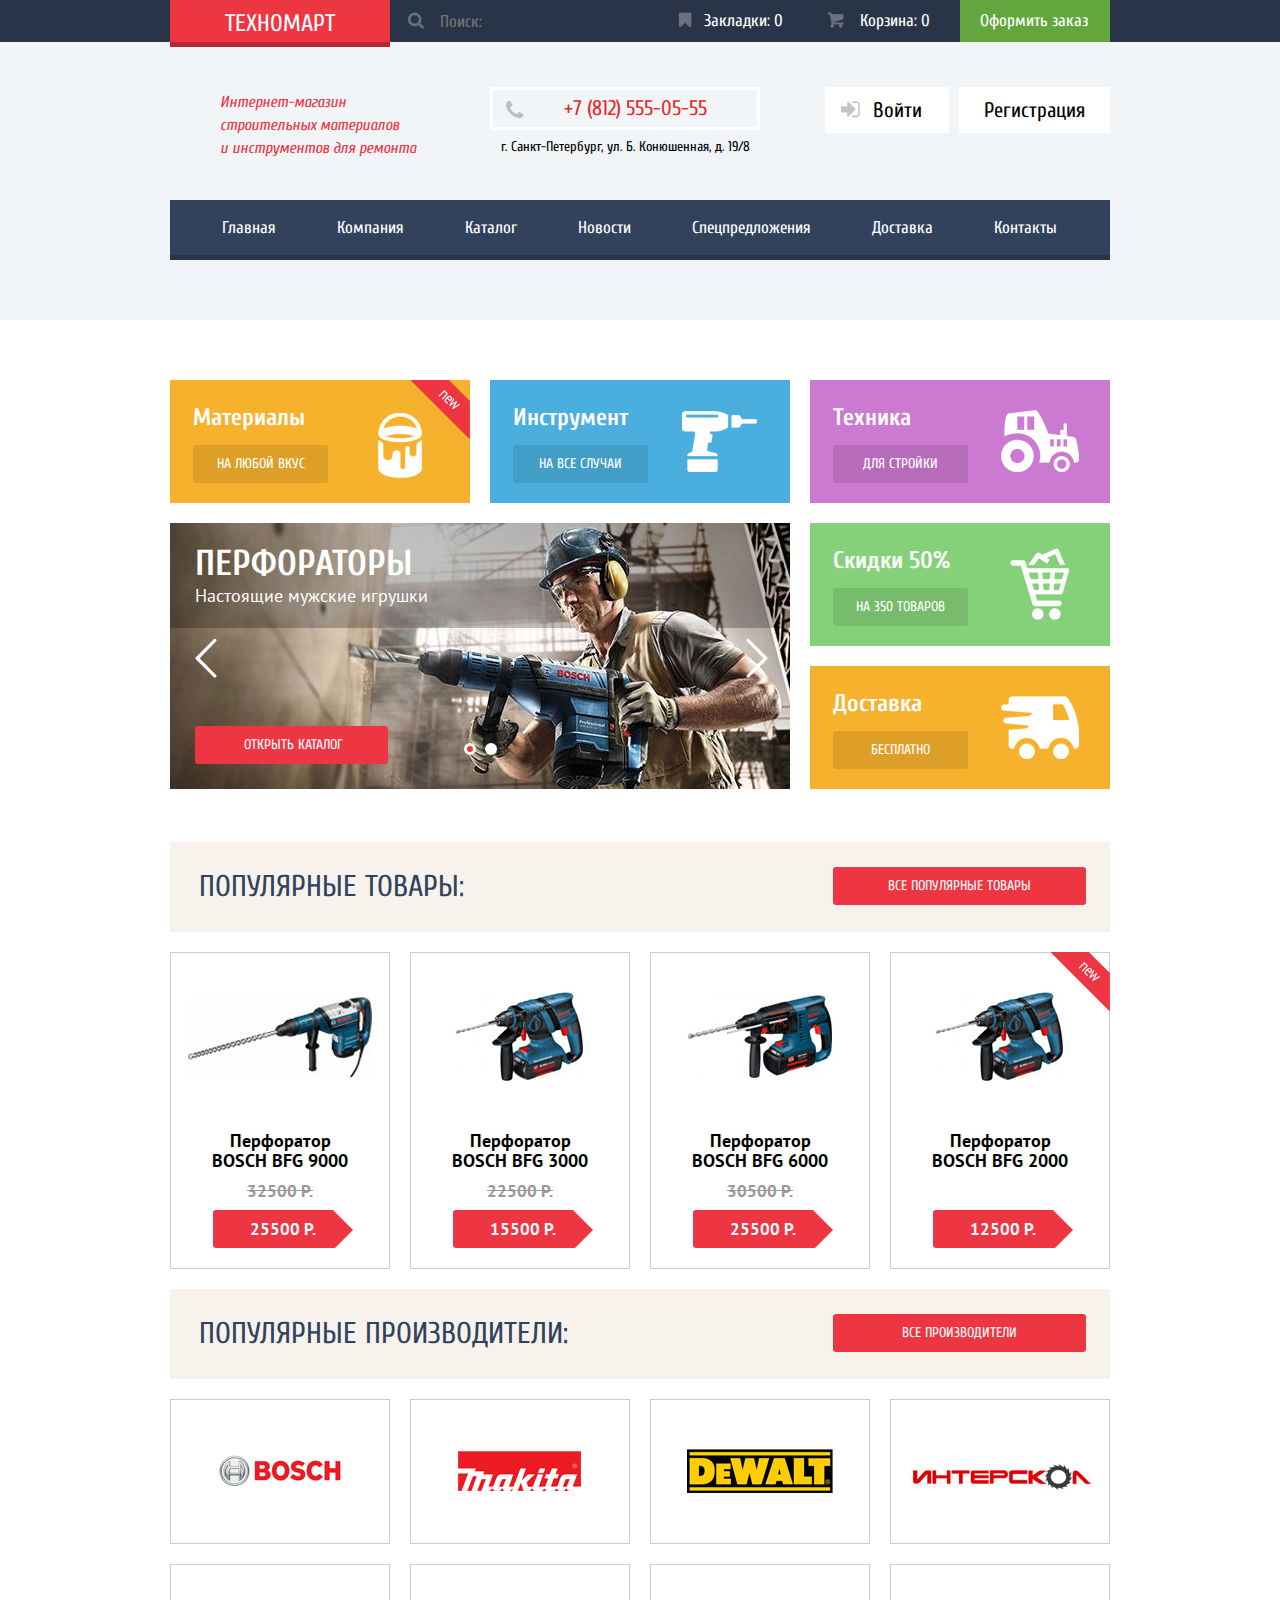
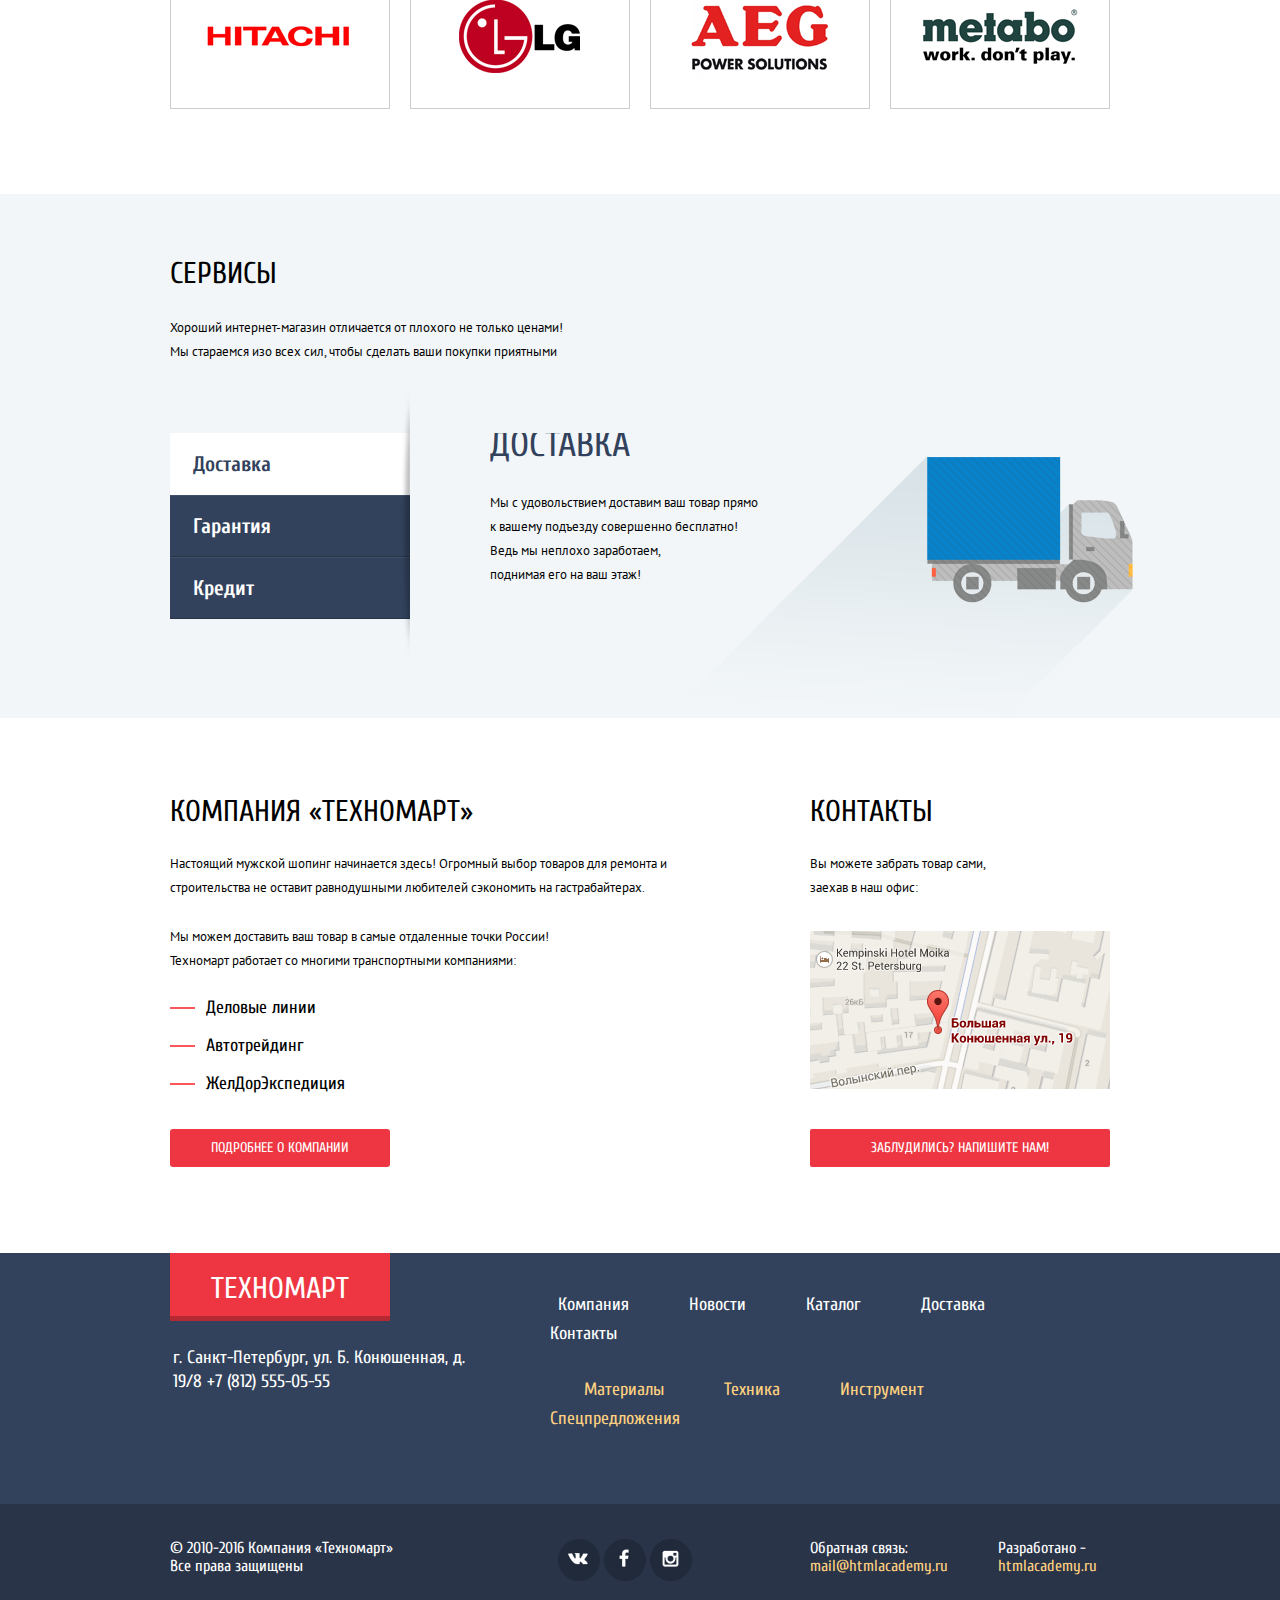
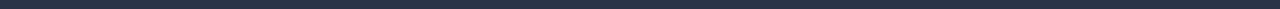
==== index.html @ 1b9e5e3e "Mодальные окна" ====
<!DOCTYPE html>
<html lang="ru">
  <head>
    <meta charset="utf-8">
    <title>Техномарт</title>
    <link rel="stylesheet" href="https://fonts.googleapis.com/css?family=Cuprum:400,400i,700|PT+Sans:400,700&amp;subset=cyrillic">
    <link rel="stylesheet" href="css/normalize.css">
    <link rel="stylesheet" href="css/style.css">
  </head>
  <body>
    <section class="page-top">
      <div class="container">
        <a class="top-logo" href="index.html" title="На главную">Техномарт</a>
        <div class="search">
          <form action="#" method="post" style="height:100%">
            <input type="search" name="search" placeholder="Поиск:" style="height:100%">
            <label></label>
          </form>
        </div>
        <div class="order">
          <a class="bookmark" href="#">Закладки:
            <span class="bookmark-number">0</span>
          </a>
        </div>
        <div class="order">
          <a class="cart" href="#">Корзина:
            <span class="cart-number">0</span>
          </a>
        </div>
        <div class="order">
          <a class="checkout" href="#">Оформить заказ</a>
        </div>
      </div>
    </section>
    <!--end page top-->
    <header class="main-header">
      <div class="container">
        <div class="main-header-info clearfix">
          <p class="slogan">Интернет-магазин строительных материалов<br>и инструментов для ремонта</p>
            <address class="address-header">
              <a class="phone" href="tel:+78125550555">+7 (812) 555-05-55</a>
              <p>г. Санкт-Петербург, ул. Б. Конюшенная, д. 19/8</p>
            </address>
            <div class="user-block">
              <a class="login" href="#">Войти</a>
              <a class="signup" href="#">Регистрация</a>
            </div>
        </div>
        <nav class="main-navigation">
          <ul>
            <li class="active">
              <span class="main-nav-link">Главная</span>
            </li>
            <li>
              <a class="main-nav-link" href="#">Компания</a>
            </li>
            <li>
              <a class="main-nav-link" href="catalog.html">Каталог</a>
            </li>
            <li>
              <a class="main-nav-link" href="#">Новости</a>
            </li>
            <li>
              <a class="main-nav-link" href="#">Спецпредложения</a>
            </li>
            <li>
              <a class="main-nav-link" href="#">Доставка</a>
            </li>
            <li>
              <a class="main-nav-link" href="#">Контакты</a>
            </li>
          </ul>
        </nav>
      </div>
    </header>
    <!--end main header-->
    <main>
      <section class="promo">
        <div class="container clearfix">
          <div class="promo-block stuff">
            <div class="mark mark-new">новинка</div>
            <h3 class="promo-block-title">Материалы</h3>
              <a class="promo-block-btn" href="#">На любой вкус</a>
          </div>
          <div class="promo-block tools">
            <h3 class="promo-block-title">Инструмент</h3>
              <a class="promo-block-btn" href="#">На все случаи</a>
          </div>
          <div class="promo-block equipment">
            <h3 class="promo-block-title">Техника</h3>
              <a class="promo-block-btn" href="#">Для стройки</a>
          </div>
          <div class="promo-slider">
            <input type="radio" name="promo-toggle" id="btn-prev" checked>
            <input type="radio" name="promo-toggle" id="btn-next">
            <div class="promo-slider-controls">
              <label for="btn-prev"></label>
              <label for="btn-next"></label>
            </div>
            <div class="promo-slider-arrows">
              <label for="btn-prev"></label>
              <label for="btn-next"></label>
            </div>
            <div class="promo-slides">
              <div class="promo-slide">
                <div class="promo-slide-text">
                  <h3 class="promo-slide-title">Перфораторы</h3>
                  <p class="promo-slide-info">Настоящие мужские игрушки</p>
                  <a class="promo-slide-btn" href="catalog.html">Открыть каталог</a>
                </div>
              </div>
              <div class="promo-slide">
                <div class="promo-slide-text">
                  <h3 class="promo-slide-title">Дрели</h3>
                  <p class="promo-slide-info">Соседям на радость!</p>
                  <a class="promo-slide-btn" href="catalog.html">Открыть каталог</a>
                </div>
              </div>
            </div>
          </div>
          <div class="promo-block sales">
            <h3 class="promo-block-title">Скидки 50%</h3>
            <a class="promo-block-btn" href="#">На 350 товаров</a>
          </div>
          <div class="promo-block delivery">
            <h3 class="promo-block-title">Доставка</h3>
            <a class="promo-block-btn" href="#">Бесплатно</a>
          </div>
        </div>
      </section>
      <!--end promo-->
      <section class="popular-items">
        <div class="container">
          <header class="popular-items-header clearfix">
             <h2 class="popular-items-title">Популярные товары:</h2>
             <a class="popular-items-btn" href="#">Все популярные товары</a>
          </header>
          <div class="popular-items-content">
            <article class="item">
              <div class="item-buttons">
                <a class="buy-btn" href="#">Купить</a>
                <a class="bookmark-btn" href="#">В закладки</a>
              </div>
              <div class="item-img">
                <img src="img/item1.jpg" alt="Перфоратор Bosch Bfg 9000"  width="218" height="168">
              </div>
              <h3 class="item-title">Перфоратор BOSCH BFG 9000</h3>
              <p class="price-before">32500 р.</p>
              <p class="price-now">25500 p.</p>
            </article>
            <article class="item">
              <div class="item-buttons">
                <a class="buy-btn" href="#">Купить</a>
                <a class="bookmark-btn" href="#">В закладки</a>
              </div>
              <div class="item-img">
                <img src="img/item2.jpg" alt="Перфоратор Bosch Bfg 3000" width="218" height="168">
              </div>
              <h3 class="item-title">Перфоратор BOSCH BFG 3000</h3>
              <p class="price-before">22500 р.</p>
              <p class="price-now">15500 p.</p>
            </article>
            <article class="item">
              <div class="item-buttons">
                <a class="buy-btn" href="#">Купить</a>
                <a class="bookmark-btn" href="#">В закладки</a>
              </div>
              <div class="item-img">
                <img src="img/item3.jpg" alt="Перфоратор Bosch Bfg 6000"  width="218" height="168">
              </div>
              <h3 class="item-title">Перфоратор BOSCH BFG 6000</h3>
              <p class="price-before">30500 р.</p>
              <p class="price-now">25500 p.</p>
            </article>
            <article class="item">
              <div class="mark mark-new">новинка</div>
              <div class="item-buttons">
                <a class="buy-btn" href="#">Купить</a>
                <a class="bookmark-btn" href="#">В закладки</a>
              </div>
              <div class="item-img">
                <img src="img/item4.jpg" alt="Перфоратор Bosch Bfg 2000"  width="218" height="168">
              </div>
              <h3 class="item-title">Перфоратор BOSCH BFG 2000</h3>
              <p class="price-before"></p>
              <p class="price-now">12500 p.</p>
            </article>
          </div>
        </div>
      </section>
      <!--end popular-items-->
      <section class="popular-brends">
        <div class="container">
          <header class="popular-brends-header clearfix">
            <h2 class="popular-brends-title">Популярные производители:</h2>
            <a class="popular-brends-btn" href="#">Все производители</a>
          </header>
          <ul class="brends-logo">
            <li class="brends-logo-item">
              <a href="#">
                <img src="img/bosch.png" alt="Bosch"  width="218" height="143">
              </a>
            </li>
            <li class="brends-logo-item">
              <a href="#">
                <img src="img/makita.png" alt="Makita"  width="218" height="143">
              </a>
            </li>
            <li class="brends-logo-item">
              <a href="#">
                <img src="img/dewalt.png" alt="DeWalt"  width="218" height="143">
              </a>
            </li>
            <li class="brends-logo-item">
              <a href="#">
                <img src="img/interscol.png" alt="Интерскол"  width="218" height="143">
              </a>
            </li>
            <li class="brends-logo-item">
              <a href="#">
                <img src="img/hitachi.png" alt="Hitachi"  width="218" height="143">
              </a>
            </li>
            <li class="brends-logo-item">
              <a href="#">
                <img src="img/lg.png" alt="LG"  width="218" height="143">
              </a>
            </li>
            <li class="brends-logo-item">
              <a href="#">
                <img src="img/aeg.png" alt="AEG"  width="218" height="143">
              </a>
            </li>
            <li class="brends-logo-item">
              <a href="#">
                <img src="img/metabo.png" alt="Metabo"  width="218" height="143">
              </a>
            </li>
          </ul>
        </div>
      </section>
      <!--end popular-brends-->
      <section class="services">
        <div class="container clearfix">
          <h2 class="services-title">Сервисы</h2>
          <p class="services-slogan">Хороший интернет-магазин отличается от плохого не только ценами! Мы стараемся изо всех сил, чтобы сделать ваши покупки приятными</p>
          <div class="services-slider clearfix">
            <input type="radio" name="services-slider-switch" id="services-delivery" checked>
            <input type="radio" name="services-slider-switch" id="services-guarantee">
            <input type="radio" name="services-slider-switch" id="services-credit">
            <div class="services-controls">
              <label for="services-delivery">Доставка</label>
              <label for="services-guarantee">Гарантия</label>
              <label for="services-credit">Кредит</label>
            </div>
            <div class="services-slides">
              <div class="services-slide">
                <div class="services-slide-text delivery">
                  <h3 class="services-slide-title">Доставка</h3>
                  <p class="services-slide-info">Мы с удовольствием доставим ваш товар прямо к вашему подъезду совершенно бесплатно! Ведь мы неплохо заработаем,<br>поднимая его на ваш этаж!</p>
                </div>
              </div>
              <div class="services-slide">
                <div class="services-slide-text guarantee">
                  <h3 class="services-slide-title">Гарантия</h3>
                  <p class="services-slide-info">Если купленный у нас товар поломается или заискрит, а также в случае пожара, спровоцированного его возгоранием, вы всегда можете быть уверены в нашей гарантии. Мы обменяем сгоревший товар на новый.</p>
                  <p class="services-slide-info"> Дом уж восстановите как-нибудь сами.</p>
                </div>
              </div>
              <div class="services-slide">
                <div class="services-slide-text  credit">
                  <h3 class="services-slide-title">Кредит</h3>
                  <p class="services-slide-info">Залезть в долговую яму стало проще!</p>
                  <p class="services-slide-info">Кредитные консультанты прийдут вам на помощь.</p>
                  <a class="credit-btn">Отправить заявку</a>
                </div>
              </div>
            </div>
          </div>
        </div>
      </section>
      <!--end services-->
      <section class="info">
        <div class="container clearfix">
          <div class="info-about">
            <h2 class="info-about-title">Компания «Техномарт»</h2>
            <p>Настоящий мужской шопинг начинается здесь! Огромный выбор товаров для ремонта и строительства не оставит равнодушными любителей сэкономить на гастрабайтерах.</p>
            <p>Мы можем доставить ваш товар в самые отдаленные точки России!<br>Техномарт работает со многими транспортными компаниями:</p>
            <ul class="shipping">
              <li>Деловые линии</li>
              <li>Автотрейдинг</li>
              <li>ЖелДорЭкспедиция</li>
            </ul>
            <a class="about-us-btn" href="#">Подробнее о компании</a>
          </div>
          <div class="info-contacts">
            <h2 class="info-contacts-title">Контакты</h2>
            <p>Вы можете забрать товар сами,<br>заехав в наш офис:</p>
            <a class="map" href="#">
              <img src="img/map.png" alt="карта" width="300" height="158">
            </a>
            <a class="feedback-btn" href="#">Заблудились? Напишите нам!</a>
          </div>
        </div>
      </section>
      <!--end info-->
    </main>
    <footer class="main-footer">
      <div class="container clearfix">
        <div class="main-footer-info">
          <a class="bottom-logo" href="index.html" title="На главную">Техномарт</a>
          <address class="address-footer">
            г. Санкт-Петербург, ул. Б. Конюшенная, д. 19/8
            +7 (812) 555-05-55
          </address>
        </div>
        <div class="navigation-footer">
          <ul class="main-navigation-footer">
            <li>
              <a class="main-nav-footer-link" href="#">Компания</a>
            </li>
            <li>
              <a class="main-nav-footer-link" href="catalog.html">Новости</a>
            </li>
            <li>
              <a class="main-nav-footer-link" href="#">Каталог</a>
            </li>
            <li>
              <a class="main-nav-footer-link" href="#">Доставка</a>
            </li>
            <li>
              <a class="main-nav-footer-link" href="#">Контакты</a>
            </li>
          </ul>
          <ul class="promo-navigation-footer">
            <li>
              <a class="promo-nav-footer-link" href="#">Материалы</a>
            </li>
            <li>
              <a class="promo-nav-footer-link" href="catalog.html">Техника</a>
            </li>
            <li>
              <a class="promo-nav-footer-link" href="#">Инструмент</a>
            </li>
            <li>
              <a class="promo-nav-footer-link" href="#">Спецпредложения</a>
            </li>
          </ul>
        </div>
      </div >
    </footer>
    <!--end main footer-->
    <section class="page-bottom">
      <div class="container clearfix">
        <div class="copyright">
          &copy; 2010-2016 Компания «Техномарт»
             Все права защищены
        </div>
        <div class="social">
          <a class="social-btn social-btn-vk" href="#">Вконтакте</a>
          <a class="social-btn social-btn-fb" href="#">Фейсбук</a>
          <a class="social-btn social-btn-inst" href="#">Инстаграм</a>
        </div>
        <div class="mail">
            <p>Обратная связь:</p>
            <a class="bottom-link" href="#">mail@htmlacademy.ru</a>
        </div>
        <div class="developer">
          <p>Разработано - </p>
          <a class="bottom-link" href="https://htmlacademy.ru">htmlacademy.ru</a>
        </div>
      </div>
    </section>
    <!--end page-bottom-->
    <div class="modal-content-feedback">
      <button class="modal-content-close" type="button" title="Закрыть">Закрыть</button>
      <form class="write-us-form" action="#" method="post">
        <div class="modal-content-top">
          <div class="modal-content-container clearfix">
            <div class="name-field">
              <label for="name">Ваше имя:</label>
              <input type="text" name="name" id="name" placeholder="Представтесь, пожалуйста">
            </div>
            <div class="email-field">  
              <label for="email">Ваш e-mail:</label>
              <input type="email" name="email" id="email" placeholder="Для отправки ответа">
            </div>
            <div class="message-field"> 
              <label for= "message">Текст письма:</label>
              <textarea type="text" name="login" id="message">В свободной форме</textarea>
            </div>  
          </div>  
        </div> 
        <div class="modal-content-bottom">
          <div class="modal-content-container">
            <button class="modal-btn modal-btn-send" type="submit">Отправить</button>
          </div> 
        </div>  
      </form>
    </div>
    <div class="modal-content-map">
      <button class="modal-content-close" type="button" title="Закрыть">Закрыть</button>
      <div id="google-map"></div>
    </div>
    <div class="modal-content-cart">
      <button class="modal-content-close" type="button" title="Закрыть">Закрыть</button>
      <div class="modal-content-top">
        <div class="modal-content-container">
          <p>Товар добавлен в корзину!</p>
        </div>
      </div> 
      <div class="modal-content-bottom">
        <div class="modal-content-container clearfix">
          <a class="modal-btn modal-btn-order" href="#">Оформить заказ</a>
          <button class="modal-btn modal-btn-continue" type="submit">Продолжить покупки</button>
        </div>
      </div>
    </div> 
    <div class ="modal-overlay"></div>  
  </body>
</html>
---- css/style.css ----
body {
  min-width: 960px;
  
  font-family: "PT Sans", "Arial", sans-serif;
  font-size: 13px;
  line-height: 24px;
  font-weight: 400;
}

.clearfix::after {
  content: "";

  display: table;
  clear: both;
}

.container {
  width: 940px;
  margin: 0 auto;
  padding: 0 10px;
}

.page-top {
  margin: 0;
  padding: 0;

  font-family: "Cuprum", "Arial", sans-serif;
  font-size: 0;
  color: #ffffff;

  background: #293449;
 }

.top-logo {
  display: inline-block;

  width: 220px;
  height: 42px;
  padding-top: 11px;
  padding-bottom: 8px;
  box-sizing: border-box;

  font-size: 24px;
  line-height: 24px;
  text-align: center;
  vertical-align: top;
  text-decoration: none;
  text-transform: uppercase;
  color: #ffffff;

  background: #ee3643;
  border-top: 1px solid #e03643;
  box-shadow: 0 5px 0 #b52933;
}

.top-logo:hover {
  background: #ca2c37;
}

.top-logo:active {
  background: #ba2732;
}

.search {
  position: relative;

  display: inline-block;

  vertical-align: top;

  outline: none;
}

.search input[type="search"] {
  width: 270px;
  margin: 0;
  padding: 11px 10px;
  padding-top: 12px;
  padding-left: 50px;

  font-family: "Cuprum", "Arial", sans-serif;
  font-size: 17px;
  line-height: 18px;
  color: #ffffff;

  border: none;
  background: #293449;
  opacity: 1;
}

.search input[type="search"] + label::before {
  content: "";
  position: absolute;
  top: 12px;
  left: 17px;

  width: 17px;
  height: 17px;

  background: transparent url("../img/sprite.png") no-repeat;
  background-position: -15px -829px;
  opacity: 0.3;
  cursor: pointer;
}

.search input[type="search"]:hover + label::before {
  color: #ffffff;
  background: #293449;
  opacity: 1;
}


.search input[type="search"]:focus + label::before {
  color: #000000;

  background-color: #ffffff;
  background: transparent url("../img/sprite.png") no-repeat;
  background-position: -15px -876px;
}

.order {
  display: inline-block;

  font-size: 17px;
  line-height: 18px;
  vertical-align: top;
}

.bookmark {
  position: relative;

  display: block;
  width: 106px;
  padding-top: 12px;
  padding-bottom: 12px;
  padding-left: 44px;

  text-decoration: none;
  color: #ffffff;
}

.bookmark:hover,
.cart:hover {
  background: #212a3a;
}

.bookmark:active,
.cart:active {
  background: #161d29;
  opacity: 0.6;
}

.bookmark::before {
  content: "";
  position: absolute;
  top: 12px;
  left: 18px;

  width: 14px;
  height: 16px;

  background: transparent url("../img/sprite.png") no-repeat;
  background-position: -15px -321px;
  opacity: 0.3;
}

.bookmark:hover::before,
.cart:hover::before {
  opacity: 1;
}

.bookmark:active::before,
.cart:active::before {
  opacity: 0.5;
}

.cart {
  position: relative;

  display: block;
  width: 100px;
  padding-top: 12px;
  padding-bottom: 12px;
  padding-left: 50px;

  text-decoration: none;
  color: #ffffff;
}

.cart::before {
  content: "";
  position: absolute;
  top: 12px;
  left: 17px;

  width: 17px;
  height: 16px;

  background: transparent url("../img/sprite.png") no-repeat;
  background-position: -15px -367px;
  opacity: 0.3;
}

.cart.active {
  background: #ee3643;
}

.checkout {
  display: block;
  width: 108px;
  padding: 12px 20px;
  padding-right: 22px;

  text-decoration: none;
  color: #ffffff;

  background: #63a63e;
}

.checkout:hover {
  background: #5fbb2d;
}

.checkout:active {
  background: #518534;
  opacity: 0.5;
}

.main-header {
  padding-top: 45px;
  padding-bottom: 65px;

  font-family: "Cuprum", "Arial", sans-serif;
  color: #000000;

  background: #f1f5f7;
}

.slogan {
  float: left;
  width: 200px;
  margin-top: 4px;
  margin-left: 50px;
  margin-right: 70px;
  margin-bottom: 40px;

  font-size: 16px;
  line-height: 23px;
  font-style: italic;
  color: #ee3643;
}

.address-header {
  float: left;
  width: 270px;
  margin-right: 30px;

  font-size: 14px;
  line-height: 24px;
  font-style: normal;
  text-align: center;
}

.address-header p {
  margin: 0;
}

.phone {
  position: relative;

  display: block;
  width: 144px;
  margin-bottom: 5px;
  padding: 10px 50px;
  padding-left: 70px;

  font-size: 21px;
  line-height: 17px;
  color: #e9292a;
  text-decoration: none;

  border: 3px solid #ffffff;
}

.phone::before {
  content: "";
  position: absolute;
  top: 10px;
  left: 12px;

  width: 19px;
  height: 19px;

  background: transparent url("../img/sprite.png") no-repeat;
  background-position: -15px -738px;
}

.user-block {
  float: right;
  max-width: 320px;
  margin: 0;
  padding: 0;

  font-size: 0;
}

.login {
  position: relative;

  display: inline-block;
  padding: 14px;
  padding-left: 48px;
  padding-right: 27px;

  font-size: 21px;
  line-height: 18px;
  vertical-align: top;
  text-decoration: none;
  color: #000000;

  background: #ffffff;
}

.login::before {
  content: "";
  position: absolute;
  top: 14px;  
  left: 15px; 

  width: 20px;
  height: 17px;

  background: transparent url("../img/sprite.png") no-repeat;
  background-position: -15px -550px;
}

.login:hover {
  color: #ee3643;
}

.login:hover::before {
  background-position: -15px -597px;
}

.login:active {
  color: rgba(0, 0, 0, 0.3);
}

.login:active::before {
  background-position: -15px -550px;
}

.signup {
  display: inline-block;
  margin-left: 10px;
  padding: 14px 25px;
 
  font-size: 21px;
  line-height: 18px;
  vertical-align: top;
  text-decoration: none;
  color: #000000;

  background: #ffffff;
}

.signup:hover {
  color: #ee3643;
}

.signup:active {
  color: rgba(0, 0, 0, 0.3);
}

/* start catalog style*/

.logged-user {
  position: relative;

  display: inline-block;
  width: 206px;
  padding: 12px 47px;

  font-size: 21px;
  line-height: 18px;
  vertical-align: top;
  text-decoration: none;
  color: #000000;

  background: #ffffff;
}

.logged-user::before {
  content: "";
  position: absolute;
  top: 12px;
  left: 14px;

  width: 20px;
  height: 18px;

  background: transparent url("../img/sprite.png") no-repeat;
  background-position: -15px -923px;

}

.logged-user::after {
  content: "";
  position: absolute;
  top: 12px;
  left: 270px;

  width: 21px;
  height: 17px;

  background: transparent url("../img/sprite.png") no-repeat;
  background-position: -15px -644px;
}

.logged-user:active{
  color: #b2b2b2;
}

.logged-user:hover::before {
  background-position: -15px -971px;
}

.logged-user:active::before {
  background-position: -15px -923px;
}

.logged-user:hover::after {
  background-position: -15px -691px;;
}

.logged-user:active::after {
  background-position: -15px -644px;
}

.user-account {
  width: 244px;
  margin: 0;
  margin-left: 18px;
  margin-top: 10px;
  padding: 0;
  
  font-size: 0;
}

.user-account li {
  position: relative;

  display: inline-block;
  margin-right: 32px;

  font-size: 16px;
  line-height: 18px;
  vertical-align: top;
}

.user-account li:first-child::after {
  content: "";
  position: absolute;
  top: 50%;
  left: 90px;

  width: 4px;
  height: 4px;

  background: #32425c;
  border-radius: 50%;
}

.user-links {
  color: #32425c;
}

.user-links:hover {
  color: #ee3643;
}

.user-links:active {
  color: #32425c;
  opacity: 0.3;
}

/* end catalog style*/

.main-navigation ul {
  margin: 0;
  padding: 0;
  padding-left: 21px;

  font-size: 0;
  list-style: none;
  background: #32425c;
  box-shadow: 0 5px 0 #293449;
}

.main-navigation li {
  display: inline-block;
  vertical-align: top;
}

.main-nav-link {
  display: block;
  padding: 19px 30px 19px 31px;

  font-size: 17px;
  line-height: 17px;
  color: #ffffff;
  text-decoration: none;
}

.main-nav-link:hover {
  background: #293449;
}

.main-nav-link:active {
  background: #1d2739;
  opacity: 0.5;
}

.active .main-nav-link {
  background: #32425c;
  opacity: 1;
}

.promo {
  margin-top: 60px;
  margin-bottom: 53px;
}

.promo-block {
  position: relative;

  float: left;
  width: 254px;
  height: 77px;
  margin-right: 20px;
  margin-bottom: 20px;
  padding: 23px;

  color: #ffffff;

  background: transparent url("../img/sprite-promo.png") no-repeat;
}

.promo-block:nth-child(n+3) {
  margin-right: 0;
}

.promo-block:nth-child(6) {
  margin-bottom: 0;
}

.promo-block .mark {
  position: absolute;
  top: 0;
  right: 0;

  width: 60px;
  height: 60px;

  text-indent: -1000px;
  overflow: hidden;
  z-index: 20;
}

.promo-block .mark-new {
  background: url("../img/mark-new.png") no-repeat 0 0;
}

.promo-block.stuff {
  background-color: #f6b22d;
  background-position: 160px -369px;
}

.promo-block.tools {
  background-color: #4aafde;
  background-position: 160px -501px;
}

.promo-block.equipment {
  background-color: #cc79d1;
  background-position: 160px -123px;
}

.promo-block.sales {
  background-color: #85d179;
  background-position: 160px -246px;

}

.promo-block.delivery {
  background-color: #f6b22d;
  background-position: 160px 0;
}

.promo-block-title {
  margin: 0;
  margin-bottom: 12px;

  font-family: "Cuprum", "Arial", sans-serif;
  font-size: 24px;
  line-height: 30px;
  font-weight: 700;
}

.promo-block-btn {
  display: block;
  width: 135px;
  padding: 10px 0;

  font-family: "Cuprum", "Arial", sans-serif;
  font-size: 14px;
  line-height: 18px;
  text-align: center;
  text-transform: uppercase;
  text-decoration: none;
  color: #ffffff;

  background: rgba(0, 0, 0, 0.1);
  border-radius: 3px;

  cursor: pointer
}

.promo-block-btn:hover {
  background: rgba(0, 0, 0, 0.2);
}

.promo-block-btn:active {
  background: rgba(0, 0, 0, 0.3);
}

.promo-slider {
  position: relative;

  float: left;
  width: 620px;
  height: 266px;
  margin-right: 20px;
}

.promo-slider-controls {
  position: absolute;
  bottom: 36px;
  left: 50%;

  width: 130px;
  height: 10px;
  margin-left: -65px;

  text-align: center;

  z-index: 10;
}

.promo-slider-controls label {
  display: inline-block;
  width: 6px;
  height: 6px;
  margin: 0 3px;

  vertical-align: top;

  background: #ffffff;
  border: 3px solid #ffffff;
  border-radius: 50%;

  cursor: pointer;
}

#btn-prev:checked ~ .promo-slider-controls label[for="btn-prev"],
#btn-next:checked ~ .promo-slider-controls label[for="btn-next"] {
  background: #ee3643;
}

.promo-slider-arrows {
  position: absolute;
  top: 115px;
  left: 0;

  width: 620px;
  height: 40px;

  z-index: 10;
}

.promo-slider-arrows label {
  display: inline-block;
  width: 22px;
  height: 40px;

  background: transparent url("../img/sprite.png") no-repeat;

  cursor: pointer;
}

.promo-slider-arrows label:first-child {
  margin-left: 25px;
  margin-right: 526px;

  background-position: -15px -75px;
}

.promo-slider-arrows label:last-child {
  background-position: -15px -145px;
}

.promo-slide {
  position: absolute;
  top: 0;
  left: 0;

  width: 100%;
  height: 100%;

  overflow: hidden;
  display: none;
}

.promo-slide:nth-child(1) {
  background: #62533f url("../img/promo-slide1.jpg") no-repeat;
  background-position: 100% 100%;
}

.promo-slide:nth-child(2) {
  background: #62533f url("../img/promo-slide2.jpg") no-repeat;
  background-position: 100% 100%;
}

#btn-prev:checked ~ .promo-slides .promo-slide:nth-child(1),
#btn-next:checked ~ .promo-slides .promo-slide:nth-child(2) {
  display: block;
}

.promo-slide-text {
  width: 260px;
  padding-left: 25px;
  padding-top: 26px;

  color: #ffffff;
}

.promo-slide-title {
  margin: 0;

  font-family: "Cuprum", "Arial", sans-serif;
  font-size: 36px;
  line-height: 30px;
  font-weight: 700;
  text-transform: uppercase;
  color: #ffffff;
}

.promo-slide-info {
  margin-top: 5px;

  font-size: 18px;
  color: #ffffff;
}

.promo-slide-btn {
  display: inline-block;
  margin-top: 100px;
  padding: 10px 45px 10px 49px;

  font-family: "Cuprum", "Arial", sans-serif;
  font-size: 14px;
  line-height: 18px;
  text-decoration: none;
  text-transform: uppercase;
  vertical-align: top;
  color: #ffffff;

  background: #ee3643;
  border-radius: 3px;
}

.promo-slide-btn:hover {
  background: #ca2c37;
}

.promo-slide-btn:hover {
  background: #ba2732;
}

.popular-items-header {
  margin-bottom: 20px;

  font-family: "Cuprum", "Arial", sans-serif;

  background: #f7f3ec;
}

.popular-items-title {
  float: left;
  width: 400px;
  margin-top: 30px;
  margin-left: 29px;
  margin-bottom: 30px;

  font-size: 30px;
  font-weight: 400;
  line-height: 30px;
  text-transform: uppercase;
  color: #32425c;
}

.popular-items-btn {
  float: right;
  display: block;
  width: 253px;
  margin-top: 25px;
  margin-right: 24px;
  margin-bottom: 26px;
  padding: 10px 0;

  font-size: 14px;
  line-height: 18px;
  text-align: center;
  color: #ffffff;
  text-decoration: none;
  text-transform: uppercase;

  background: #ee3643;
  border-radius: 3px;
  border: none;

  cursor: pointer
}

.popular-items-content {
  margin-left: -20px;

  font-size: 0;
}


/* start catalog style */

.items {
  margin-left: -20px;
  margin-bottom: 32px;

  font-size: 0;
}

/* end catalog style */

.item {
  position: relative;

  display: inline-block;
  width: 218px;
  margin-left: 20px;
  margin-bottom: 20px;

  vertical-align: top;
  text-align: center;
  color: #000000;

  border: 1px solid #cccccc;
}

.item .mark {
  position: absolute;
  top: -1px;
  right: -1px;

  width: 60px;
  height: 60px;

  text-indent: -1000px;
  overflow: hidden;
  z-index: 20;
}

.item .mark-new {
  background: url("../img/mark-new.png") no-repeat 0 0;
}

.item .item-buttons {
  position: absolute;
  top: 0;
  left: 0;

  width: 218px;
  height: 88px;
  padding: 40px 0;

  background-color: #ffffff;

  cursor: pointer;
  z-index: 10;
}

.item-buttons .buy-btn,
.item-buttons .bookmark-btn {
  display: block;
  width: 129px;
  margin: 0 auto;
  margin-bottom: 7px;
  padding: 7px 0;

  font-family: "Cuprum", "Arial", sans-serif;
  font-size: 14px;
  font-weight: 400;
  line-height: 18px;
  text-decoration: none;
  text-transform: uppercase;
  color: #ffffff;
  
  border-radius: 3px;
  border: 3px solid #63a63e;
  border-bottom-color: #367315;
  background-color: #63a63e;
}

.item-buttons .buy-btn {
  position: relative;
}

.item-buttons .buy-btn::before {
  content: "";
  position: absolute;
  top: 7px;
  left: 13px;

  width: 17px;
  height: 16px;

  background: transparent url("../img/sprite.png") no-repeat;
  background-position: -15px -367px;
  opacity: 0.3;
}

.item-buttons .buy-btn:hover {
  border-color: #5fbb2d;
  border-bottom-color: #367315;
  background-color: #5fbb2d;
}

.item-buttons .buy-btn:hover::before,
.item-buttons .buy-btn:active::before  {
  opacity: 1;
}

.item-buttons .buy-btn:active {
  border-color: #518534;
  background-color: #518534;
}

.item-buttons .bookmark-btn {
  color: #32425c;

  background: #ffffff;
  border-bottom-color: #63a63e;
}

.item-buttons .bookmark-btn:hover {
  border-color: #32425c;
}
.item-buttons .bookmark-btn:active {
  border-color: #32425c;
  opacity: 0.3;
}

.item .item-buttons {
  display: none;
}

.item:hover .item-buttons {
  display: block;
}

.item:hover {
  border: 1px solid #ffffff;
  box-shadow: 0 10px 23px 0 #a9adb5;
}

.item .item-img {
  width: 218px;
  height: 168px;
}

.item .image img {
  max-width: 100%;
}

.item-title {
  min-height: 40px;
  margin: 0;
  margin-top: 10px;
  padding: 0 30px;

  font-size: 18px;
  line-height: 20px;
  font-weight: 700;
}

.item .price-before {
  min-height: 18px;
  margin-top: 11px;
  margin-bottom: 10px;

  font-size: 17px;
  line-height: 18px;
  font-weight: 700;
  color: #999;
  text-transform: uppercase;
  text-decoration: line-through;

  cursor: pointer;
}

.item .price-now{
  position: relative;
  width: 80px;
  margin-top: 10px;
  margin-left: 42px;
  margin-right: 36px;
  margin-bottom: 20px;
  padding: 10px 30px;

  font-size: 17px;
  line-height: 18px;
  font-weight: 700;
  text-transform: uppercase;
  color: #ffffff;

  background: #ee3643;
  border-radius: 3px;

  cursor: pointer;
}

.item .price-now:after{
  content: "";
  position: absolute;
  top: 0;
  right: -20px;

  width: 0;
  height: 0;

  border: 20px solid white;
  border-left-color: transparent;
}

.popular-brends {
  margin-bottom: 65px;
}

.popular-brends-header {
  margin-bottom: 20px;

  font-family: "Cuprum", "Arial", sans-serif;

  background: #f7f3ec;
}

.popular-brends-title {
  float: left;
  width: 400px;
  margin-top: 30px;
  margin-left: 29px;
  margin-bottom: 30px;

  font-size: 30px;
  font-weight: 400;
  line-height: 30px;
  text-transform: uppercase;
  color: #32425c;
}

.popular-brends-btn {
  float: right;
  display: block;
  width: 253px;
  margin-top: 25px;
  margin-right: 24px;
  margin-bottom: 26px;
  padding: 10px 0;

  font-size: 14px;
  line-height: 18px;
  text-align: center;
  text-decoration: none;
  text-transform: uppercase;
  color: #ffffff;

  background: #ee3643;
  border-radius: 3px;
  border: none;

  cursor: pointer
}

.brends-logo {
  margin: 0;
  padding: 0;
  font-size: 0;
}

.brends-logo-item {
  display: inline-block;
  width: 218px;
  height: 143px;
  margin-right: 20px;
  margin-bottom: 20px;
  text-align: center;
  vertical-align: top;

  border: 1px solid #cccccc;
}

.brends-logo-item:nth-child(4n) {
  margin-right: 0;
}

.brends-logo-item:hover {
  border: 1px solid #ffffff;
  box-shadow: 0 10px 23px 0 #a9adb5;
}

.brends-logo-item:active {
  border: 1px solid #ffffff;
  box-shadow: 0 8px 9px 0 #a9adb5;
  opacity: 0.3;
}

.services {
  padding-top: 68px;
  background: #f2f6f8;
}

.services-title {
  margin: 0;
  margin-bottom: 30px;

  font-family: "Cuprum", "Arial", sans-serif;
  font-size: 30px;
  line-height: 24px;
  font-weight: 400;
  text-transform: uppercase;
  color: #000000;
}

.services-slogan {
  margin: 0;
  margin-bottom: 69px;
  width: 400px;

  color: #000000;
}

.services-slider {
  position: relative;

  width: 970px;
  height: 285px;
}

.services-controls {
  position: absolute;
  top: 0;
  left: 0;

  width: 240px;
}

.services-controls::after {
  content: "";
  position: absolute;
  top: -45px;
  left: 230px;

  width: 10px;
  height: 272px;

  background: url("../img/shadow.png") no-repeat;
}

.services-controls label {
  display: block;
  width: 194px;
  padding: 15px 23px;

  font-family: "Cuprum", "Arial", sans-serif;
  font-size: 21px;
  line-height: 30px;
  font-weight: 700;
  color: #ffffff;

  background: #32425c;
  border-top: 1px solid #405069;
  border-bottom: 1px solid #293449;
  
  cursor: pointer;
}

.services-controls label:hover {
  background: #293449;
}


#services-delivery:checked ~ .services-controls label[for="services-delivery"],
#services-guarantee:checked ~ .services-controls label[for="services-guarantee"],
#services-credit:checked ~ .services-controls label[for="services-credit"]  {
  color: #32425c;

  background: #ffffff;
  border-color: #ffffff;
}

.services-slide {
  position: absolute;
  top: 0;
  left: 320px;

  display: none; 
  width: 650px;
  height: 100%;

  overflow: hidden;
 } 

.services-slide:nth-child(1) {
  background: transparent url("../img/delivery-slide.png") no-repeat;
  background-position: 175px 24px; 
}

.services-slide:nth-child(2) {
  background: transparent url("../img/guarantee-slide.png") no-repeat;
  background-position: 264px 2px;  
}

.services-slide:nth-child(3) {
  background: transparent url("../img/credit-slide.png") no-repeat;
  background-position: 206px 0; /* не понимаю почему уходит за границу, беру расстояния с макета. как правильно рассчитать первую координату? */
}

#services-delivery:checked ~ .services-slides .services-slide:nth-child(1),
#services-guarantee:checked ~ .services-slides .services-slide:nth-child(2),
#services-credit:checked ~ .services-slides .services-slide:nth-child(3) {
  display: block;
}

.services-slide-text {
  font-size: 0;
}

.services-slide-text.delivery {
  width: 275px;
}

.services-slide-text.guarantee {
  width: 380px; /* на макете ровно 380, не понимаю, почему не выходит*/
}

.services-slide-text.credit {
  width: 290px;
}


.services-slide-title {
  margin: 0;
  margin-bottom: 34px;

  font-family: "Cuprum","Arial", sans-serif;
  font-size: 36px;
  line-height: 24px;
  font-weight: 400;
  text-transform: uppercase;
  color: #32425c;
}

.services-slide-info {
  margin: 0;

  font-size: 13px;
  color: #000000;
}

.credit-btn {
  display: block;
  width: 195px;
  margin-top: 29px;
  padding: 10px 0;

  font-family: "Cuprum", "Arial", sans-serif;
  font-size: 14px;
  line-height: 18px;
  text-align: center;
  text-transform: uppercase;
  text-decoration: none;
  color: #ffffff;

  background: #ee3643;
  border-radius: 3px;
}

.info {
  padding-top: 82px;
  padding-bottom: 86px;
}

.info-about {
  float: left;
  width: 540px;
}

.info-about-title {
  margin: 0;
  margin-bottom: 28px;

  font-family: "Cuprum", "Arial", sans-serif;
  font-size: 30px;
  line-height: 24px;
  font-weight: 400;
  text-transform: uppercase;
}

.info-about p {
  margin: 0;
  margin-bottom: 25px;
}

.shipping {
  margin: 0;
  padding: 0;

  font-size: 0;
}

.shipping li {
  position: relative;
  margin-bottom: 18px;
  padding-left: 36px;

  font-family: "Cuprum", "Arial", sans-serif;
  font-size: 18px;
  line-height: 20px;
  font-weight: 400;
  list-style: none;
}

.shipping li::before {
  content: "";
  position: absolute;
  top: 9px;
  left: 0;

  width: 25px;
  height: 2px;

  background: #fb565a;
}

.about-us-btn {
  display: block;
  width: 220px;
  padding: 10px 0;
  margin-top: 35px;

  font-family: "Cuprum", "Arial", sans-serif;
  font-size: 14px;
  line-height: 18px;
  text-align: center;
  color: #ffffff;
  text-transform: uppercase;
  text-decoration: none;

  background: #ee3643;
  border-radius: 3px;
  border: none;

  cursor: pointer
}

.info-contacts {
  float: right;
  width: 300px;

  font-size: 0;
}

.info-contacts-title {
  margin: 0;
  margin-bottom: 28px;

  font-family: "Cuprum", "Arial", sans-serif;
  font-size: 30px;
  line-height: 24px;
  font-weight: 400;
  text-transform: uppercase;
}

.info-contacts p {
  margin: 0;

  font-size: 13px;
}

.map {
  display: block;
  height: 158px;
  margin-top: 31px;
  margin-bottom: 40px;

  cursor: pointer;
}

.feedback-btn {
  display: block;
  width: 300px;
  padding: 10px 0;

  font-family: "Cuprum", "Arial", sans-serif;
  font-size: 14px;
  line-height: 18px;
  text-align: center;
  color: #ffffff;
  text-decoration: none;
  text-transform: uppercase;

  background: #ee3643;
  border-radius: 2px;
  border: none;

  cursor: pointer
}

/* start catalog style */

.breadcrumbs ul {
  margin: 0;
  padding: 0;
  padding-top: 20px;
  padding-bottom: 15px;
  list-style: none;

  font-size: 0;
}

.breadcrumbs li {
  position: relative;
  display: inline-block;
  margin: 0;
  padding: 0;

  font-size: 0;
  vertical-align: top;
}

.breadcrumbs li:nth-child(2) {
  margin-left: 54px;
}

.breadcrumbs li:nth-child(3) {
  margin-left: 40px;
}

.breadcrumbs li:nth-child(4) {
  margin-left: 43px;
}

.breadcrumbs li::before {  
  content: "";
  position: absolute;
  top: 2px;
  left: -23px;

  width: 8px;
  height: 12px;

  background: transparent url("../img/sprite.png") no-repeat;
  background-position: -15px -787px;
}

.breadcrumbs li:first-child,
.breadcrumbs li:first-child::before {
  display: none;
}

.breadcrumbs-nav {
  font-size: 13px;  
  line-height: 18px;
  text-transform: uppercase;
  text-decoration: none;
  color: #000000;
}

.catalog {
  /*outline: solid yellow;*/
}

.catalog-title {
  margin: 0;
  margin-bottom: 20px;
  padding: 30px;

  font-family: "Cuprum", "Arial", sans-serif;
  font-size: 30px;
  font-weight: 400;
  line-height: 30px;
  text-transform: uppercase;
  color: #32425c;

  background: #f2f6f8;
}

.filter {
  float: left;
  width: 220px;

  font-family: "PT Sans", "Arial", sans-serif;
}

.filter-title {
  margin-bottom: 10px;
  padding: 10px 18px;

  font-size: 13px;
  line-height: 18px;
  text-transform: uppercase;
  color: #000000;

  background: #f7f3ec;

}

.range-filter {
  border-bottom: 1px solid #e5e5e5;
}

.range-filter-title {
  margin-bottom: 15px;

  font-size: 17px;
  line-height: 30px;
  font-weight: 700;
  text-transform: uppercase;
  color: #000000;
}

.range-controls {
  position: relative;
  height: 80px;
  margin-bottom: 9px;
  padding: 0 20px;

  background: #f7f3ec;
  border-radius: 0 0 5px 5px;
  
  overflow: hidden;
}

.range-controls .scale {
  margin-top: 39px;
  height: 2px;

  background: #d7dcde;
}

.range-controls .bar {
  height: 2px;

  background: #00ca74;
}

.range-controls .toggle {
  position: absolute;
  top: 30px;
  left: 20px;
  width: 4px;
  height: 4px;

  background: #ababab;
  border: 8px solid white;
  border-radius: 50%;
  box-shadow: 0 2px 1px 0 #d4d1cb;

  cursor: pointer;
}

.range-controls .max-toggle {
  left: 160px;
}

.price-controls {
  position: relative;

  font-size: 0;
}

.price-controls input {
  display: inline-block;
  width: 75px;
  padding: 10px;
  margin-bottom: 25px;

  font-family: "PT Sans", "Arial", sans-serif;
  font-size: 17px;
  line-height: 18px;
  text-align: center;
  vertical-align: top;
  color: #283136;

  background:  #f7f3ec;
  border: none;
  border-radius: 5px;
}

.price-controls .min-price {
  margin-right: 30px;
}

.price-controls::after {
  content: "";
  position: absolute;
  top: 25%;
  left: 50%;
  height: 1px;
  width: 10px;
  margin: 0 -5px;

  background: #444444;
}


.brend-filter {
  position: relative;
  margin: 0;
  margin-top: 14px;
  padding: 0;

  font-size: 0;

  border: none;
  border-bottom: 1px solid #e5e5e5;
}

legend {
  font-size: 17px;
  line-height: 30px;
  font-weight: 700;
  text-transform: uppercase;
  color: #000000;
}

.brend-filter legend {
  margin-bottom: 15px;
}

input[type="checkbox"] {
  display: none;
}

input[type="checkbox"] + label {
 position: relative;
 display: block;
 margin-bottom: 17px;
 padding-left: 35px;

 font-size: 15px;
 line-height: 23px;
 text-transform: uppercase;

 cursor: pointer;
}

input[type="checkbox"] + label:last-child {
  margin-bottom: 21px;
}

input[type="checkbox"] + label::before {
  content: "";
  position: absolute;
  top: 0;
  left: 0;

  display: block;
  width: 27px;
  height: 23px;

  background: url("../img/sprite.png") no-repeat;
  background-position: -15px -215px;
}

input[type="checkbox"]:checked + label::before {
  background-position: -15px -268px;
}


input[type="checkbox"]:disabled + label::before {
  opacity: 0.4;  /* как делать, если у чекбокса 0,3 - а у подписи 0,4 и где вообще будет disabled*/
}

.power-filter {
  margin: 0;
  margin-top: 14px;
  padding: 0;

  font-size: 0;

  border: none;
}

.power-filter legend {
  margin-bottom: 13px;
}

input[type="radio"] {
  display: none;
}

input[type="radio"] + label {
 position: relative;
 display: block;
 margin-bottom: 16px;
 padding-left: 35px;

 font-size: 14px;
 line-height: 25px;
 text-transform: uppercase;

 cursor: pointer;
}

input[type="radio"] + label::before {
  content: "";
  position: absolute;
  top: 0;
  left: 0;

  display: block;
  width: 17px;
  height: 17px;

  border: 3px solid #c1c1c1;
  border-radius: 50%;
}

input[type="radio"]:checked + label::after {
  content: "";
  position: absolute;
  top: 8px;
  left: 8px;

  display: block;
  width: 7px;
  height: 7px;

  background: #c1c1c1;
  border-radius: 50%;
}


.filter-btn {
  display: block;
  width: 140px;
  margin-top: 55px;
  padding: 10px 38px;

  font-family: "PT Sans", "Arial", sans-serif;
  font-size: 13px;
  line-height: 18px;
  color: #000000;
  text-transform: uppercase;

  background: transparent;
  border: 1px solid #e5e5e5;
  border-radius: 2px;
  outline: none;

  cursor: pointer;
}

.catalog-content {
  float: right;
  width: 700px;
}

.sort {
  display: inline-block;
  width: 700px;
  margin-bottom: 20px;

  font-size: 0;
  vertical-align: top;

  background: #f7f3ec;
  border-radius: 3px;
 }

.sort-title {
  display: inline-block;
  width: 101px;
  padding: 10px 19px;

  font-size: 13px;
  line-height: 18px;
  vertical-align: top;
  text-transform: uppercase;
  color: #000000;
}

.sort-use {
  display: inline-block;
  width: 500px;
  margin: 0;
  padding: 0;

  vertical-align: top;
  list-style: none;
}

.sort-use li {
  display: inline-block;
  margin-top: 10px;

  vertical-align: top;
}

.sort-use li:nth-child(1) {
  margin-left: 100px;
}

.sort-use li:nth-child(2) {
  margin-left: 72px;
}

.sort-use li:nth-child(3) {
  margin-left: 65px;
}

.sort-use-link {
  font-size: 13px;
  line-height: 18px;
  text-transform: uppercase;
  text-decoration: none;
  color: #acaaa5;

  border-bottom: 1px dashed #ee3643;
}

.sort-use-link:hover {
  text-decoration: none;
  color: #000000;

  border-bottom: 1px solid #ee3643;
}

.sort-use-link:active {
  text-decoration: none;
  color: #ee3643;
}

.sort-use-link.active {
  color: #ee3643;

  border-bottom: none;
}

.sort-index  {
  position: relative;
  display: inline-block;
  width: 60px;

  vertical-align: top;
}

.sort-index-up {
  position: absolute;
  top: -8px;
  left: 1px;

  border-left: 5px solid transparent;
  border-right: 5px solid transparent;
  border-bottom: 10px solid #c6c2bd;
}

.sort-index-down {
  position: absolute;
  top: 15px;
  right: 16px;

  border-left: 5px solid transparent;
  border-right: 5px solid transparent;
  border-top: 10px solid #c6c2bd;
}

.sort-index-up:hover {
  border-left: 5px solid transparent;
  border-right: 5px solid transparent;
  border-bottom: 10px solid #000000;
}

.sort-index-down:hover {
  border-left: 5px solid transparent;
  border-right: 5px solid transparent;
  border-top: 10px solid #000000;
}

.sort-index-up:active {
  border-left: 5px solid transparent;
  border-right: 5px solid transparent;
  border-bottom: 10px solid  #ee3643;
}

.sort-index-down:active {
  border-left: 5px solid transparent;
  border-right: 5px solid transparent;
  border-top: 10px solid #ee3643;
}

.sort-index-up.active {
  border-left: 5px solid transparent;
  border-right: 5px solid transparent;
  border-bottom: 10px solid#ee3643;
}

.pagination {
  margin: 0;
  margin-bottom: 60px;
  padding: 0;

  font-size: 0;
}

.pagination li {
  display: inline-block;
  margin-right: 10px;

  vertical-align: top;
}

.pagination-page {
  display: block;
  min-width: 36px;
  height: 36px;

  font-size: 13px;
  line-height: 38px;
  text-transform: uppercase;
  text-align: center;
  text-decoration: none;
  color: #000000;

  border: 1px solid #e5e5e5;
  border-radius: 3px;
}

.pagination-page.next {
  padding: 0 31px;
}

.pagination-page:hover {
  border: 1px solid #bdc6ca;
}

.pagination-page:active {
  border: 1px solid #ee3643;
}

.pagination-page.active {
  color: #ffffff;

  background: #ee3643;
}

.catalog-info {
  padding: 68px 0;

  color: #000000;

  background: #f2f6f8;
}

.catalog-info-title {
  margin: 0;
  margin-bottom: 29px;

  font-family: "Cuprum", "Arial", sans-serif;
  font-size: 30px;
  font-weight: 400;
  line-height: 24px;
  text-transform: uppercase;
}

.catalog-info-content {
  margin: 0;
  padding: 0;
}

/* end catalod style */

.main-footer {
  font-family: "Cuprum", "Arial", sans-serif;
  color: #ffffff;

  background: #32425c;
}

.main-footer-info {
  float: left;
  width: 340px;
}

.bottom-logo {
  display: inline-block;
  width: 220px;
  height: 63px;
  margin-right: 100px;
  margin-bottom: 30px;
  padding-top: 21px;
  padding-bottom: 21px;
  box-sizing: border-box;
  
  font-size: 30px;
  line-height: 30px;
  text-align: center;
  vertical-align: top;
  color: #ffffff;
  text-decoration: none;
  text-transform: uppercase;

  background-color: #ee3643;
  box-shadow: 0 5px 0 #b52933;
}

.address-footer {
  width: 325px;
  padding: 0 3px;

  font-size: 18px;
  line-height: 24px;
  font-style: normal;
}

.navigation-footer {
  float: right;
  width: 560px;
  margin: 0;
  padding: 0;

  font-size: 0;
}

.main-navigation-footer {
  padding: 0;
  margin: 0;
  margin-top: 40px;

  font-size: 0;
}

.main-navigation-footer li {
  display: inline-block;
  margin-right: 60px;

  text-align: right;
  vertical-align: top;
}

.main-navigation-footer li:first-child {
  margin-left: 8px;
}

.main-navigation-footer li:last-child {
  margin-right: 0;
}

.main-nav-footer-link {
  font-family: "Cuprum", "Arial", sans-serif;
  font-size: 18px;
  line-height: 24px;
  text-decoration: none;
  color: #ffffff;
}

.promo-navigation-footer {
  padding: 0;
  margin: 0;
  margin-top: 27px;
  margin-bottom: 68px;

  font-size: 0;
}

.promo-navigation-footer li {
  display: inline-block;
  margin-right: 60px;

  text-align: right;
  vertical-align: top;
}

.promo-navigation-footer li:first-child {
  margin-left: 34px;
}

.promo-navigation-footer li:last-child {
  margin-right: 0;
}

.promo-nav-footer-link {
  font-family: "Cuprum", "Arial", sans-serif;
  font-size: 18px;
  line-height: 24px;
  text-decoration: none;
  color: #ffd180;
}

.main-nav-footer-link:hover,
.promo-nav-footer-link:hover {
  text-decoration: underline;
}

.main-nav-footer-link:active,
.promo-nav-footer-link:active {
  text-decoration: none;
  opacity: 0.5;
}

.page-bottom {
  padding-top: 35px;
  padding-bottom: 28px;

  font-family: "Cuprum", "Arial", sans-serif;
  font-size: 16px;
  line-height: 18px;
  color: #ffffff;

  background: #293449;
}

.copyright {
  float: left;
  width: 230px;
  margin: 0;
  margin-right: 150px;
  padding: 0;
}

.social {
  float: left;
  width: 150px;
  margin-right: 110px;

  text-align: center;
}

.social-btn {
  display: inline-block;
  width: 42px;
  height: 42px;

  font-size: 0;
  vertical-align: top;
  text-decoration: none;
  color: #ffffff;

  background: #212a3a url("../img/sprite.png") no-repeat;
  border-radius: 50%;
}

.social-btn:hover,
.social-btn:active {
  background-color: #ee3643;
}

.social-btn-vk {
  background-position: -5px -1005px;
}

.social-btn-fb {
  background-position: 0 -403px;
}

.social-btn-inst {
  background-position: -3px -492px;
}

.mail {
  float: left;
  width: 140px;
}

.mail p {
  margin: 0;
  padding: 0;
}

.developer {
  float: right;
  width: 112px;
}

.developer p {
  margin: 0;
  padding: 0;
}

.bottom-link {
  font-family: "Cuprum", "Arial", sans-serif;
  font-size: 16px;
  line-height: 18px;
  color: #ffd180;
  text-decoration: none;

  cursor: pointer;
}

.bottom-link:hover {
  text-decoration: underline;
}

.bottom-link:active {
  text-decoration: none;
  color: #e13643;
}

/* modal-content */

.modal-content-feedback {
  position: fixed;
  top: 25%;  
  left: 50%;
  display: none;
  z-index: 50; 
  width: 620px; 
  margin-left: -310px; 

  color: #000000;

  background: #ffffff;  
  border-top: 7px solid #ee3643;  
  box-shadow: 0 20px 37px #595a5a; 
}

.modal-content-container { 
  width: 460px;
  margin: 0 auto;
  padding: 0 80px;
 } 
 
 .modal-content-close {
  position: absolute;
  top: 9px; 
  right: 9px;	
  width: 21px; 
  height: 21px; 

  font-size: 0;
  background-color: transparent;
  border: 0;

  cursor: pointer;
}

.modal-content-close::before,
.modal-content-close::after {
  content: "";
  position: absolute;
  top: 8px; 
  right: -2px; 

  width: 25px;
  height: 5px;

  background-color: #ee3643; 
  border-radius: 1px; 	 
}

.modal-content-close::before {
  transform: rotate(45deg);
}

.modal-content-close::after {
  transform: rotate(-45deg);
}

.modal-content-feedback .modal-content-top {
  padding-top: 45px;
  padding-bottom: 24px;
 }

.name-field {
  float: left;
  width: 220px;
  margin-bottom: 22px;
}

.email-field {
  float: right;
  width: 220px;
  margin-bottom: 22px;
}

.write-us-form label {
  display: inline-block;
  margin-bottom: 10px;

  font-family: "Cuprum", "Arial", sans-serif; 
  font-size: 18px;
  line-height: 18px;
}
  
.write-us-form input[type="text"],
.write-us-form input[type="email"],  
.write-us-form textarea {          
  padding: 8px 14px;   	
  width: 188px;

  font-family: "PT Sans", "Arial", sans-serif; 
  font-size: 13px;
  line-height: 18px;
  color: #999999;

  border: 2px solid #d7dcde;
  border-radius: 3px;
}

.write-us-form textarea {
  width: 428px; 
  min-height: 94px; 

  color: #999999;  
}

.modal-content-bottom {
  padding: 37px 0; 

  background: #f1f1f1;  
}

.modal-btn {
  display: block;
  padding: 7px 0;

  font-family: "Cuprum", "Arial", sans-serif;
  font-size: 14px;
  line-height: 24px;
  text-align: center;
  text-transform: uppercase;
  text-decoration: none;
  color: #ffffff;

  background: #ee3643;
  border: none;
  border-radius: 3px;  
  outline: none;

  cursor: pointer;
}

.modal-btn-send {
  width: 460px;	
}

.modal-btn-send:hover {
  background: #b22832;	
}

.modal-content-map { /*???*/
  position: fixed;
  top: 50%;
  left: 50%;
  z-index: 50; 
  display: none;
  width: 940px;  
  height: 448px;
  margin-top: -234px;  
  margin-left: -470px;  

  background: #e9e5dc url(../img/modal-map1.png); /*???*/
  box-shadow: 0 0 15px 0 #c4c3c4;
}

.modal-content-cart {
  position: fixed;
  top: 25%;  
  left: 50%;
  z-index: 50;
  display: none;
  width: 620px;
  margin-left: -310px; 

  color: #000000;

  background: #ffffff;  
  border-top: 7px solid #ee3643;  
  box-shadow: 0 20px 37px 0 #767d8b; 
}

.modal-content-cart .modal-content-top {
  padding-top: 69px;
  padding-bottom: 76px;  
}

.modal-content-cart p {
  position: relative;
  margin: 0;
  padding: 0;  
  padding-left: 99px; 

  font-family: "Cuprum", "Arial", sans-serif;
  font-size: 30px;  
  line-height: 18px;
 } 

.modal-content-cart p::before {
  content: "";
  position: absolute;
  top: -25px;  
  left: 0; 

  width: 66px;  
  height: 66px;  

  background: #63a63e url("../img/sprite.png") no-repeat;  
  background-position: 0 5px;  
  border-radius: 50%;  
}

.modal-btn-order {
  float: left;
  width: 220px;  
 }

.modal-btn-continue {
  float: right;
  width: 220px;  

  color: #000000;  

  background: #ffffff;  
}

/* нужен или нет? */
/*.modal-overlay {  
  position: fixed;
  top: 0;
  left: 0;
  z-index: 30;

  width: 100%;
  height: 100%;

  background: rgba(0, 0, 0, 0.5);
} */
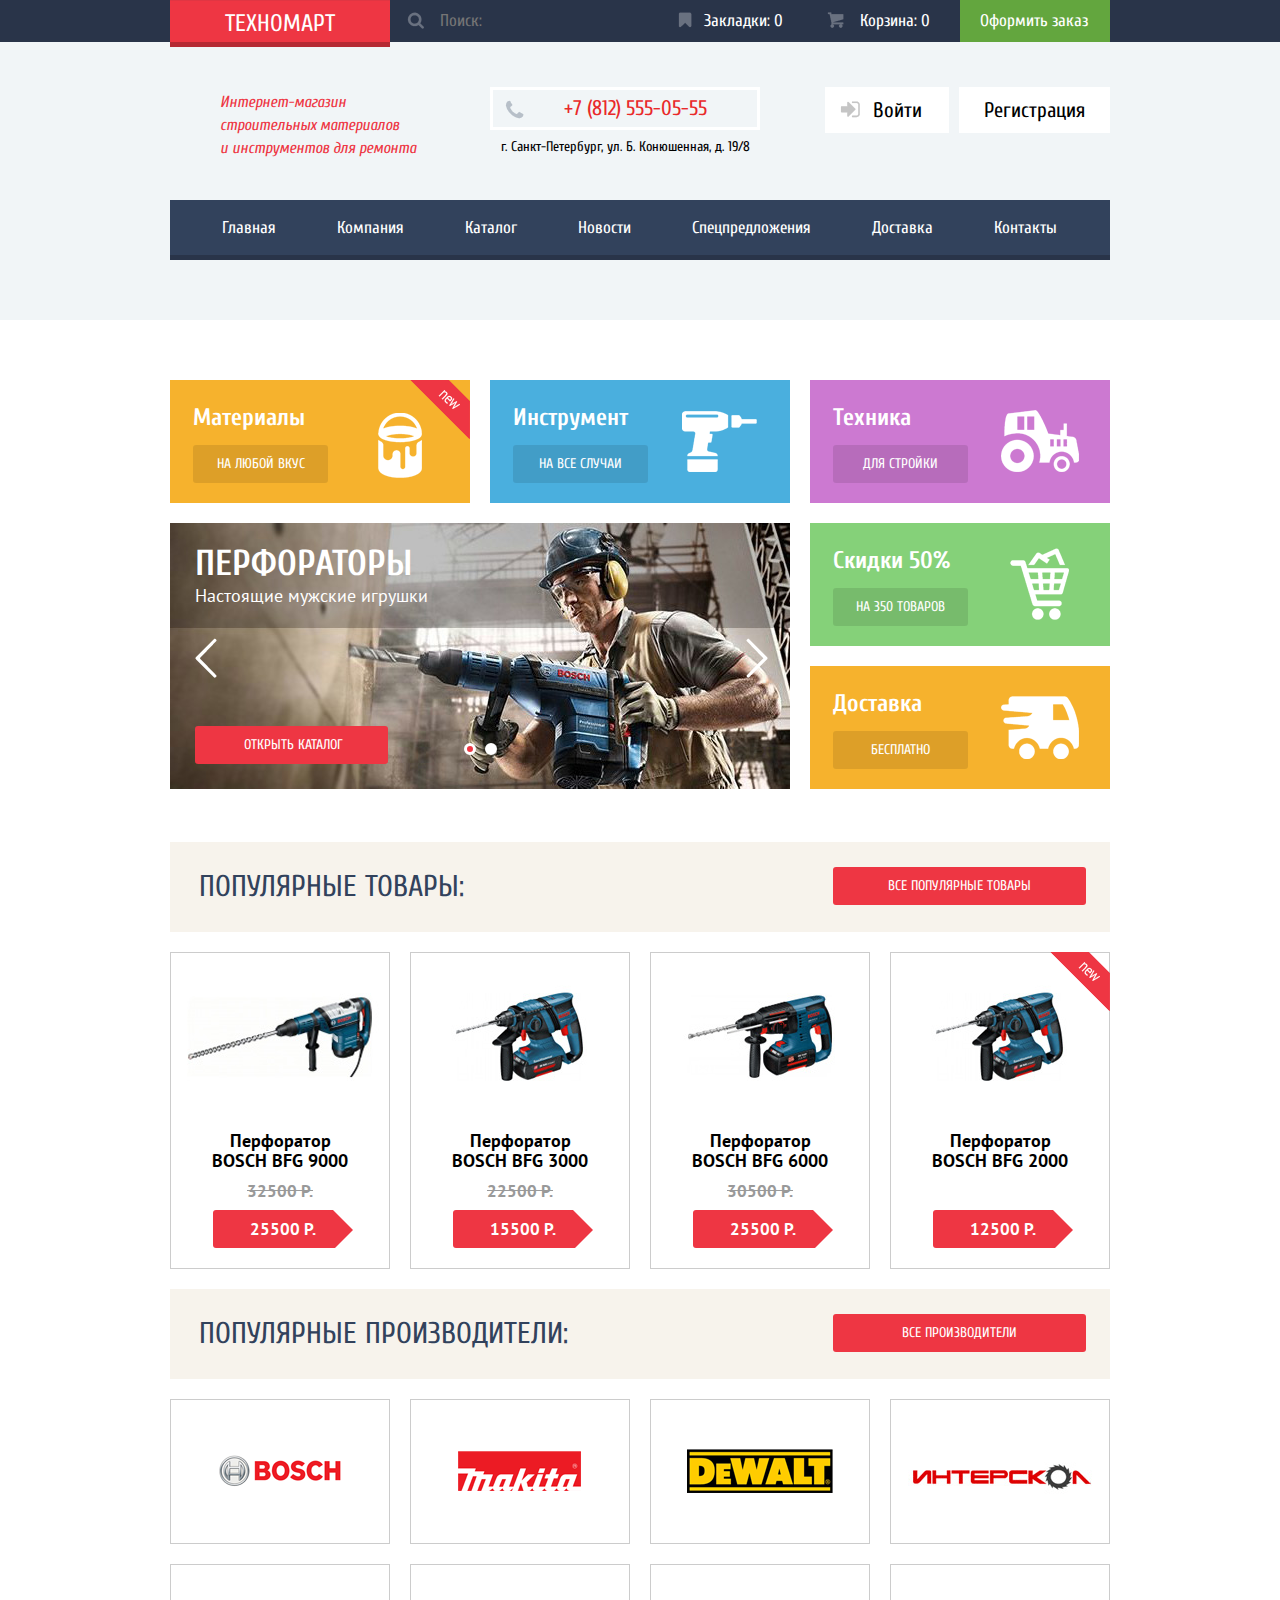
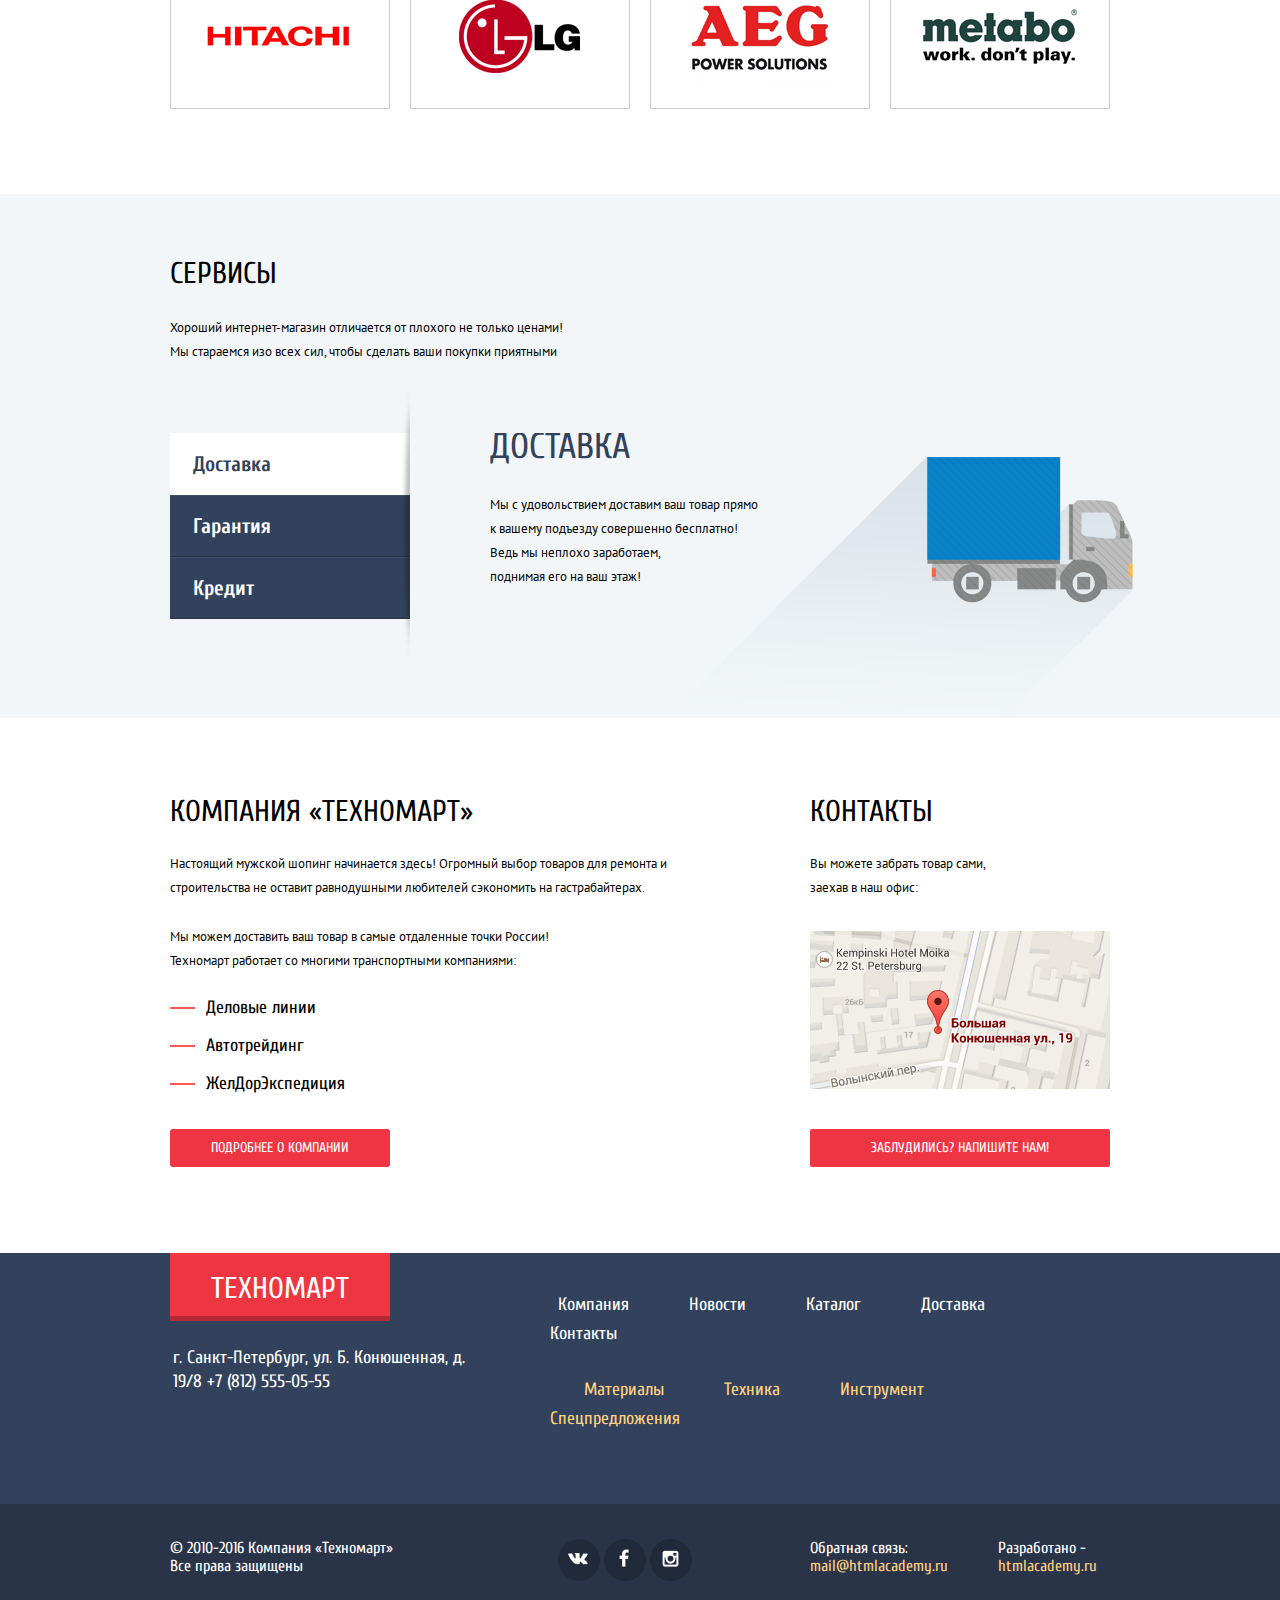
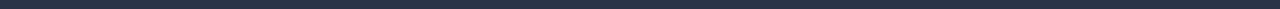
==== commit 4216defa: "JScript" ====
--- a/index.html
+++ b/index.html
@@ -12,8 +12,8 @@
       <div class="container">
         <a class="top-logo" href="index.html" title="На главную">Техномарт</a>
         <div class="search">
-          <form action="#" method="post" style="height:100%">
-            <input type="search" name="search" placeholder="Поиск:" style="height:100%">
+          <form action="#" method="post">
+            <input type="search" name="search" placeholder="Поиск:">
             <label></label>
           </form>
         </div>
@@ -296,7 +296,7 @@
           <div class="info-contacts">
             <h2 class="info-contacts-title">Контакты</h2>
             <p>Вы можете забрать товар сами,<br>заехав в наш офис:</p>
-            <a class="map" href="#">
+            <a class="map js-open-map" href="#">
               <img src="img/map.png" alt="карта" width="300" height="158">
             </a>
             <a class="feedback-btn" href="#">Заблудились? Напишите нам!</a>
@@ -379,15 +379,15 @@
           <div class="modal-content-container clearfix">
             <div class="name-field">
               <label for="name">Ваше имя:</label>
-              <input type="text" name="name" id="name" placeholder="Представтесь, пожалуйста">
+              <input type="text" name="name" id="name" placeholder="Представтесь, пожалуйста" required>
             </div>
             <div class="email-field">  
               <label for="email">Ваш e-mail:</label>
-              <input type="email" name="email" id="email" placeholder="Для отправки ответа">
+              <input type="email" name="email" id="email" placeholder="Для отправки ответа" required>
             </div>
             <div class="message-field"> 
               <label for= "message">Текст письма:</label>
-              <textarea type="text" name="login" id="message">В свободной форме</textarea>
+              <textarea type="text" name="login" id="message" required>В свободной форме</textarea>
             </div>  
           </div>  
         </div> 
@@ -400,7 +400,7 @@
     </div>
     <div class="modal-content-map">
       <button class="modal-content-close" type="button" title="Закрыть">Закрыть</button>
-      <div id="google-map"></div>
+      <iframe src="https://www.google.com/maps/embed?pb=!1m18!1m12!1m3!1d1998.5991043651577!2d30.320894616143416!3d59.93879418187627!2m3!1f0!2f0!3f0!3m2!1i1024!2i768!4f13.1!3m3!1m2!1s0x4696310fca5ba729%3A0xea9c53d4493c879f!2z0JHQvtC70YzRiNCw0Y8g0JrQvtC90Y7RiNC10L3QvdCw0Y8g0YPQuy4sIDE5LCDQodCw0L3QutGCLdCf0LXRgtC10YDQsdGD0YDQsywgMTkxMTg2!5e0!3m2!1sru!2sru!4v1479679417219" width="940" height="448" frameborder="0" style="border:0" allowfullscreen></iframe>
     </div>
     <div class="modal-content-cart">
       <button class="modal-content-close" type="button" title="Закрыть">Закрыть</button>
@@ -417,5 +417,6 @@
       </div>
     </div> 
     <div class ="modal-overlay"></div>  
+    <script src="js/script.js"></script>
   </body>
 </html>
--- a/css/style.css
+++ b/css/style.css
@@ -20,6 +20,14 @@
   padding: 0 10px;
 }
 
+input,
+a,
+button,
+img,
+textarea {
+  outline: none;	
+}
+
 .page-top {
   margin: 0;
   padding: 0;
@@ -67,8 +75,6 @@
   display: inline-block;
 
   vertical-align: top;
-
-  outline: none;
 }
 
 .search input[type="search"] {
@@ -86,6 +92,11 @@
   border: none;
   background: #293449;
   opacity: 1;
+}
+
+.search input[type="search"]:focus {
+  color: #000000;
+  background: #ffffff;
 }
 
 .search input[type="search"] + label::before {
@@ -104,16 +115,11 @@
 }
 
 .search input[type="search"]:hover + label::before {
-  color: #ffffff;
   background: #293449;
   opacity: 1;
 }
 
-
 .search input[type="search"]:focus + label::before {
-  color: #000000;
-
-  background-color: #ffffff;
   background: transparent url("../img/sprite.png") no-repeat;
   background-position: -15px -876px;
 }
@@ -418,7 +424,7 @@
 }
 
 .logged-user:active{
-  color: #b2b2b2;
+  color: rgba(0, 0, 0, 0.3);
 }
 
 .logged-user:hover::before {
@@ -1268,6 +1274,7 @@
 
 .services-slide-title {
   margin: 0;
+  margin-top: 2px;
   margin-bottom: 34px;
 
   font-family: "Cuprum","Arial", sans-serif;
@@ -1449,14 +1456,14 @@
 .breadcrumbs li {
   position: relative;
   display: inline-block;
-  margin: 0;
+  margin: 0 39px 0 0;
   padding: 0;
 
   font-size: 0;
   vertical-align: top;
 }
 
-.breadcrumbs li:nth-child(2) {
+/*.breadcrumbs li:nth-child(2) {
   margin-left: 54px;
 }
 
@@ -1466,7 +1473,7 @@
 
 .breadcrumbs li:nth-child(4) {
   margin-left: 43px;
-}
+}*/
 
 .breadcrumbs li::before {  
   content: "";
@@ -1481,17 +1488,33 @@
   background-position: -15px -787px;
 }
 
-.breadcrumbs li:first-child,
 .breadcrumbs li:first-child::before {
-  display: none;
+  content: none;
 }
 
 .breadcrumbs-nav {
+  position: relative;
+
+  display: inline-block;
+
   font-size: 13px;  
   line-height: 18px;
   text-transform: uppercase;
   text-decoration: none;
   color: #000000;
+}
+
+.breadcrumbs-nav.home {
+  position: relative;
+  top: 2px;
+  left: 0;
+
+  width: 15px;
+  height: 12px;
+  text-indent: -9999px;
+
+  background: url("../img/sprite.png") no-repeat;
+  background-position: -15px -461px;
 }
 
 .catalog {
@@ -1775,7 +1798,6 @@
   background: transparent;
   border: 1px solid #e5e5e5;
   border-radius: 2px;
-  outline: none;
 
   cursor: pointer;
 }
@@ -2227,6 +2249,33 @@
 
 /* modal-content */
 
+@keyframes bounce {
+  0%   {
+    transform: translateY(-2000px);
+  }
+  70%  {
+    transform: translateY(30px);
+  }
+  90%  {
+    transform: translateY(-10px);
+  }
+  100% {
+    transform: translateY(0);
+  }
+}
+
+@keyframes shake {
+  0%, 100% {
+    transform: translateX(0);
+  }
+  10%, 30%, 50%, 70%, 90% {
+    transform: translateX(-10px);
+  }
+  20%, 40%, 60%, 80% {
+    transform: translateX(10px);
+  }
+}
+
 .modal-content-feedback {
   position: fixed;
   top: 25%;  
@@ -2248,6 +2297,15 @@
   margin: 0 auto;
   padding: 0 80px;
  } 
+
+.modal-content-show {
+  display: block;
+  animation: bounce 0.6s;
+}
+
+.modal-error {
+  animation: shake 0.6s;
+}
  
  .modal-content-close {
   position: absolute;
@@ -2372,6 +2430,7 @@
   top: 50%;
   left: 50%;
   z-index: 50; 
+
   display: none;
   width: 940px;  
   height: 448px;
@@ -2454,3 +2513,4 @@
 
   background: rgba(0, 0, 0, 0.5);
 } */
+
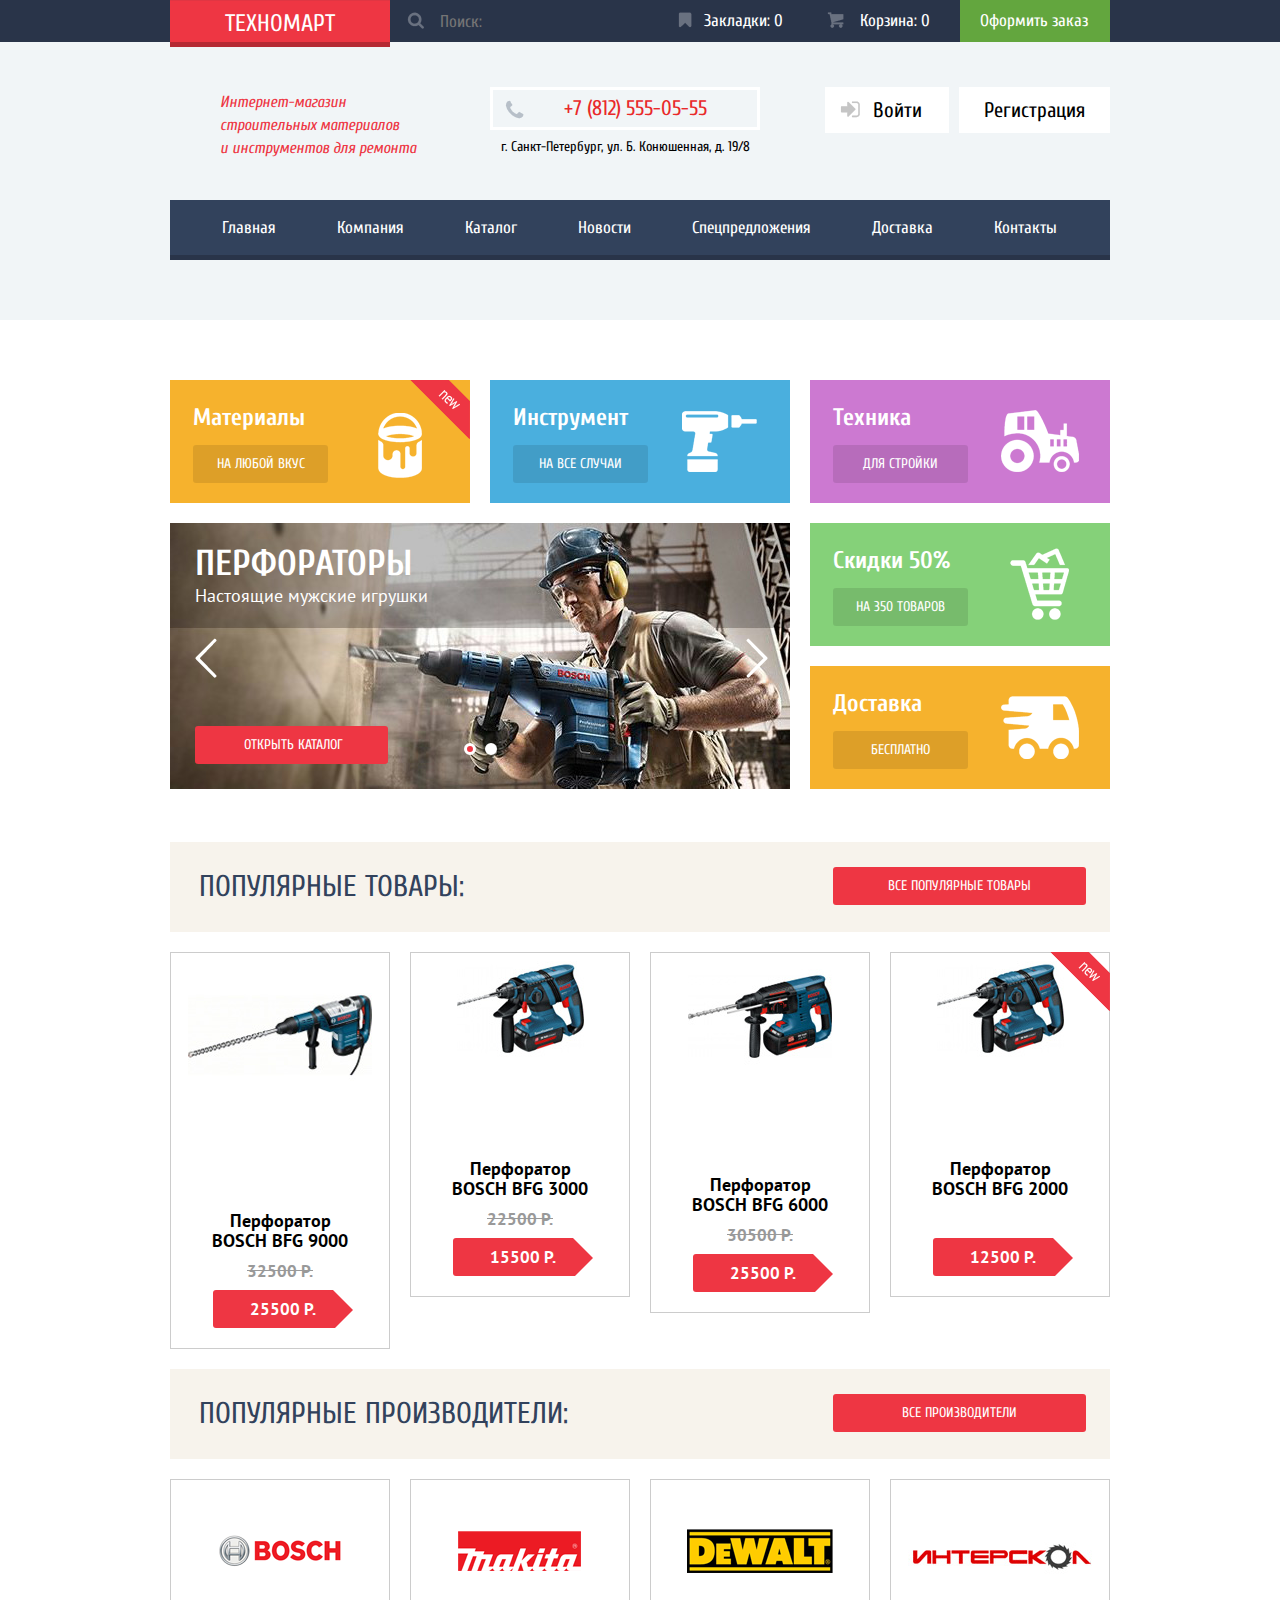
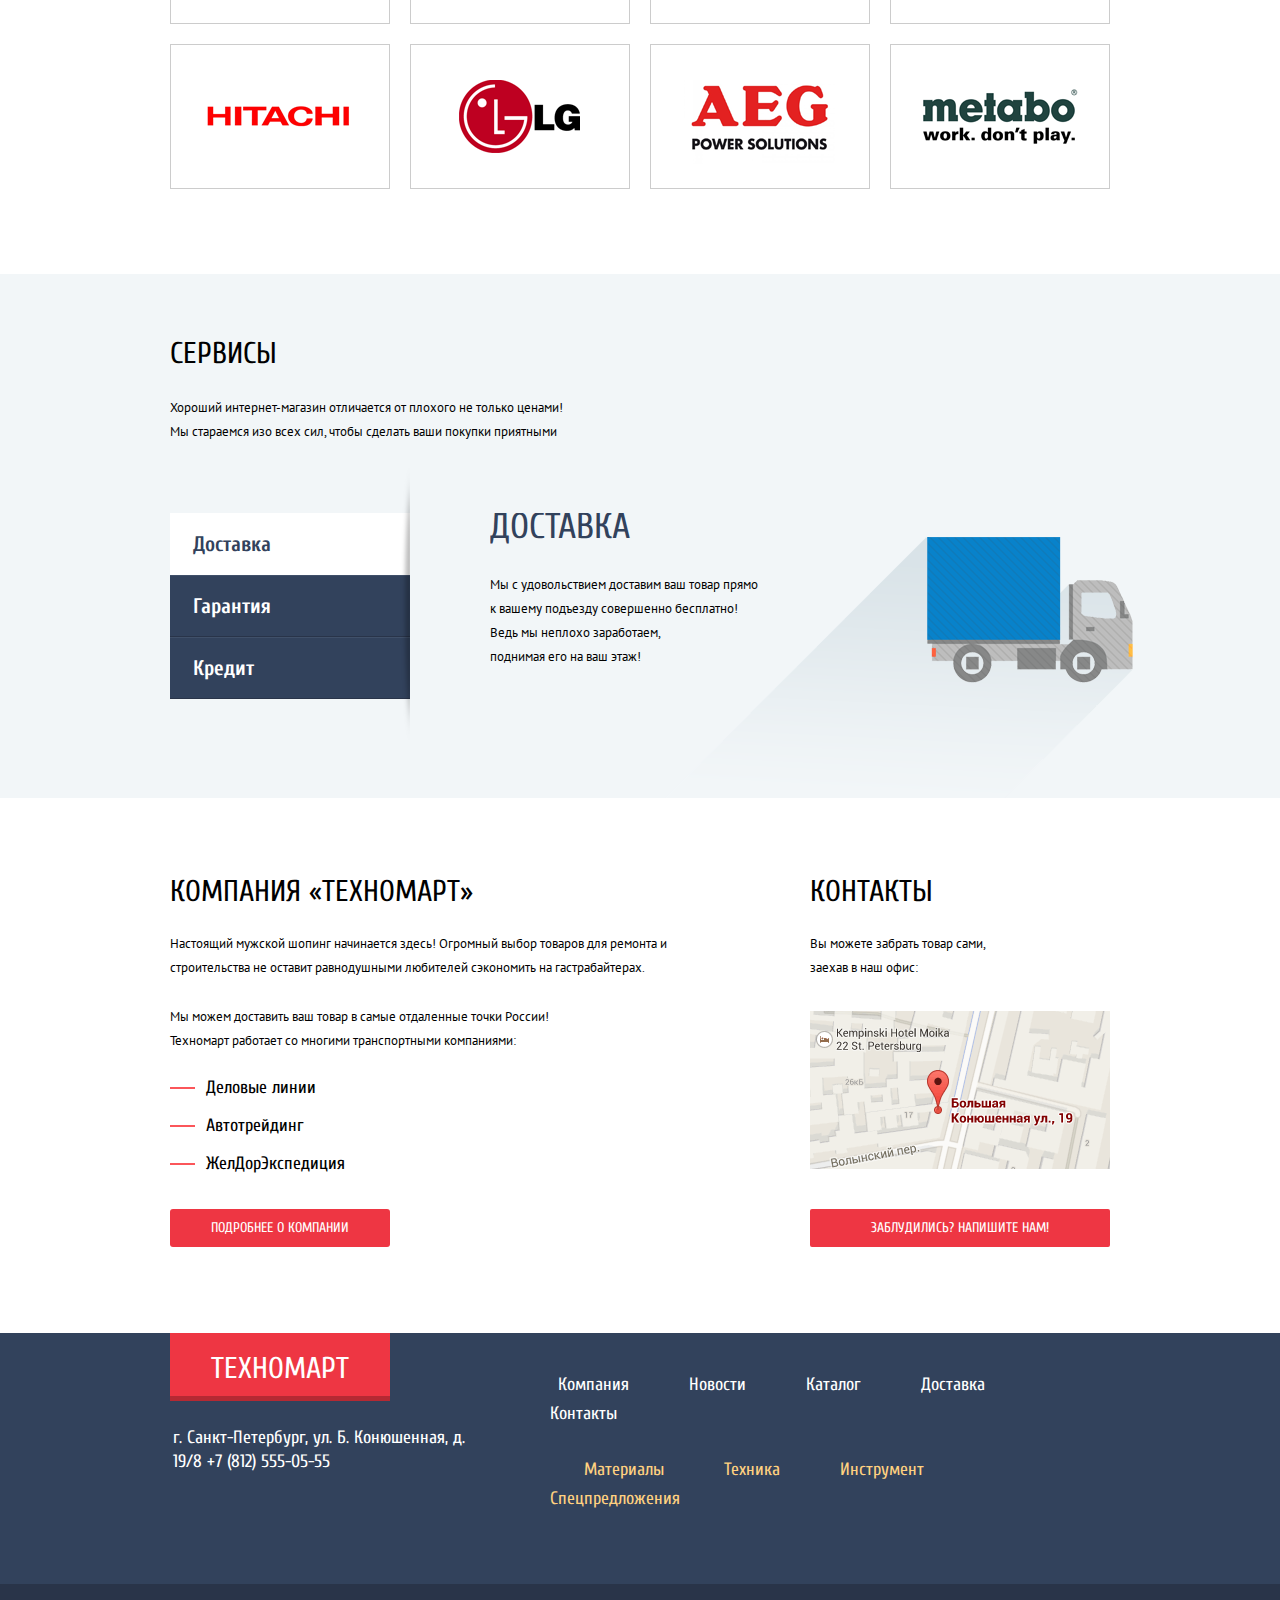
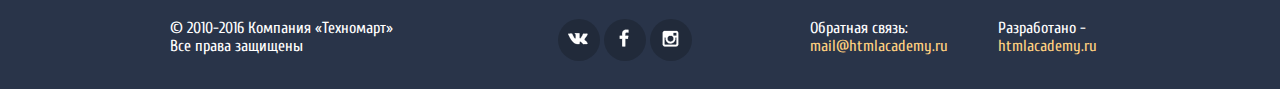
==== commit 97deb2bc: "для проверки" ====
--- a/index.html
+++ b/index.html
@@ -142,7 +142,7 @@
                 <a class="bookmark-btn" href="#">В закладки</a>
               </div>
               <div class="item-img">
-                <img src="img/item1.jpg" alt="Перфоратор Bosch Bfg 9000"  width="218" height="168">
+                <img src="img/item1.jpg" alt="Перфоратор Bosch Bfg 9000"  width="184" height="164">
               </div>
               <h3 class="item-title">Перфоратор BOSCH BFG 9000</h3>
               <p class="price-before">32500 р.</p>
@@ -154,7 +154,7 @@
                 <a class="bookmark-btn" href="#">В закладки</a>
               </div>
               <div class="item-img">
-                <img src="img/item2.jpg" alt="Перфоратор Bosch Bfg 3000" width="218" height="168">
+                <img src="img/item2.jpg" alt="Перфоратор Bosch Bfg 3000" width="127" height="112">
               </div>
               <h3 class="item-title">Перфоратор BOSCH BFG 3000</h3>
               <p class="price-before">22500 р.</p>
@@ -166,7 +166,7 @@
                 <a class="bookmark-btn" href="#">В закладки</a>
               </div>
               <div class="item-img">
-                <img src="img/item3.jpg" alt="Перфоратор Bosch Bfg 6000"  width="218" height="168">
+                <img src="img/item3.jpg" alt="Перфоратор Bosch Bfg 6000"  width="144" height="128">
               </div>
               <h3 class="item-title">Перфоратор BOSCH BFG 6000</h3>
               <p class="price-before">30500 р.</p>
@@ -179,7 +179,7 @@
                 <a class="bookmark-btn" href="#">В закладки</a>
               </div>
               <div class="item-img">
-                <img src="img/item4.jpg" alt="Перфоратор Bosch Bfg 2000"  width="218" height="168">
+                <img src="img/item4.jpg" alt="Перфоратор Bosch Bfg 2000"  width="127" height="112">
               </div>
               <h3 class="item-title">Перфоратор BOSCH BFG 2000</h3>
               <p class="price-before"></p>
@@ -263,7 +263,7 @@
               <div class="services-slide">
                 <div class="services-slide-text guarantee">
                   <h3 class="services-slide-title">Гарантия</h3>
-                  <p class="services-slide-info">Если купленный у нас товар поломается или заискрит, а также в случае пожара, спровоцированного его возгоранием, вы всегда можете быть уверены в нашей гарантии. Мы обменяем сгоревший товар на новый.</p>
+                  <p class="services-slide-info">Если купленный у нас товар поломается или заискрит,<br>а также в случае пожара, спровоцированного его возгоранием, вы всегда можете быть уверены в нашей гарантии. Мы обменяем сгоревший товар на новый.</p>
                   <p class="services-slide-info"> Дом уж восстановите как-нибудь сами.</p>
                 </div>
               </div>
@@ -416,7 +416,6 @@
         </div>
       </div>
     </div> 
-    <div class ="modal-overlay"></div>  
-    <script src="js/script.js"></script>
+   <script src="js/script.js"></script>
   </body>
 </html>
--- a/css/style.css
+++ b/css/style.css
@@ -79,6 +79,7 @@
 
 .search input[type="search"] {
   width: 270px;
+  height: 100%;
   margin: 0;
   padding: 11px 10px;
   padding-top: 12px;
@@ -988,15 +989,11 @@
 }
 
 .item .item-img {
-  width: 218px;
-  height: 168px;
-}
-
-.item .image img {
-  max-width: 100%;
-}
-
-.item-title {
+  text-align: center;
+  line-height: 168px;
+}
+
+.item-title {:;
   min-height: 40px;
   margin: 0;
   margin-top: 10px;
@@ -2251,28 +2248,42 @@
 
 @keyframes bounce {
   0%   {
-    transform: translateY(-2000px);
+  -webkit-transform: translateY(-2000px);
+      -ms-transform: translateY(-2000px);
+          transform: translateY(-2000px);
   }
   70%  {
-    transform: translateY(30px);
+  -webkit-transform: translateY(30px);
+      -ms-transform: translateY(30px);
+          transform: translateY(30px);
   }
   90%  {
-    transform: translateY(-10px);
+  -webkit-transform: translateY(-10px);
+      -ms-transform: translateY(-10px);
+          transform: translateY(-10px);
   }
   100% {
-    transform: translateY(0);
+  -webkit-transform: translateY(0);
+      -ms-transform: translateY(0);
+          transform: translateY(0);
   }
 }
 
 @keyframes shake {
   0%, 100% {
-    transform: translateX(0);
+  -webkit-transform: translateX(0);
+      -ms-transform: translateX(0);
+          transform: translateX(0);
   }
   10%, 30%, 50%, 70%, 90% {
-    transform: translateX(-10px);
+    -webkit-transform: translateX(-10px);
+        -ms-transform: translateX(-10px);
+            transform: translateX(-10px);
   }
   20%, 40%, 60%, 80% {
-    transform: translateX(10px);
+    -webkit-transform: translateX(10px);
+        -ms-transform: translateX(10px);
+            transform: translateX(10px);
   }
 }
 
@@ -2281,7 +2292,7 @@
   top: 25%;  
   left: 50%;
   display: none;
-  z-index: 50; 
+  z-index: 100; 
   width: 620px; 
   margin-left: -310px; 
 
@@ -2298,50 +2309,13 @@
   padding: 0 80px;
  } 
 
-.modal-content-show {
-  display: block;
-  animation: bounce 0.6s;
-}
-
-.modal-error {
-  animation: shake 0.6s;
-}
- 
- .modal-content-close {
-  position: absolute;
-  top: 9px; 
-  right: 9px;	
-  width: 21px; 
-  height: 21px; 
-
-  font-size: 0;
-  background-color: transparent;
-  border: 0;
-
-  cursor: pointer;
-}
-
-.modal-content-close::before,
-.modal-content-close::after {
-  content: "";
-  position: absolute;
-  top: 8px; 
-  right: -2px; 
-
-  width: 25px;
-  height: 5px;
-
-  background-color: #ee3643; 
-  border-radius: 1px; 	 
-}
-
-.modal-content-close::before {
-  transform: rotate(45deg);
-}
-
-.modal-content-close::after {
-  transform: rotate(-45deg);
-}
+
+
+.modal-content-feedback .modal-content-top {
+  padding-top: 45px;
+  padding-bottom: 24px;
+ }
+
 
 .modal-content-feedback .modal-content-top {
   padding-top: 45px;
@@ -2501,16 +2475,51 @@
   background: #ffffff;  
 }
 
-/* нужен или нет? */
-/*.modal-overlay {  
-  position: fixed;
-  top: 0;
-  left: 0;
-  z-index: 30;
-
-  width: 100%;
-  height: 100%;
-
-  background: rgba(0, 0, 0, 0.5);
-} */
-
+.modal-content-show {
+  display: block;
+  animation: bounce 0.6s;
+}
+
+.modal-error {
+  animation: shake 0.6s;
+}
+
+.modal-content-close {
+  position: absolute;
+  top: 9px; 
+  right: 9px;	
+  width: 21px; 
+  height: 21px; 
+
+  font-size: 0;
+  background-color: transparent;
+  border: 0;
+
+  cursor: pointer;
+}
+
+.modal-content-close::before,
+.modal-content-close::after {
+  content: "";
+  position: absolute;
+  top: 8px; 
+  right: -2px; 
+
+  width: 25px;
+  height: 5px;
+
+  background-color: #ee3643; 
+  border-radius: 1px; 	 
+}
+
+.modal-content-close::before {
+  -webkit-transform: rotate(45deg);
+      -ms-transform: rotate(45deg);
+          transform: rotate(45deg);
+}
+
+.modal-content-close::after {
+  -webkit-transform: rotate(45deg);
+      -ms-transform: rotate(45deg);	
+          transform: rotate(-45deg);
+}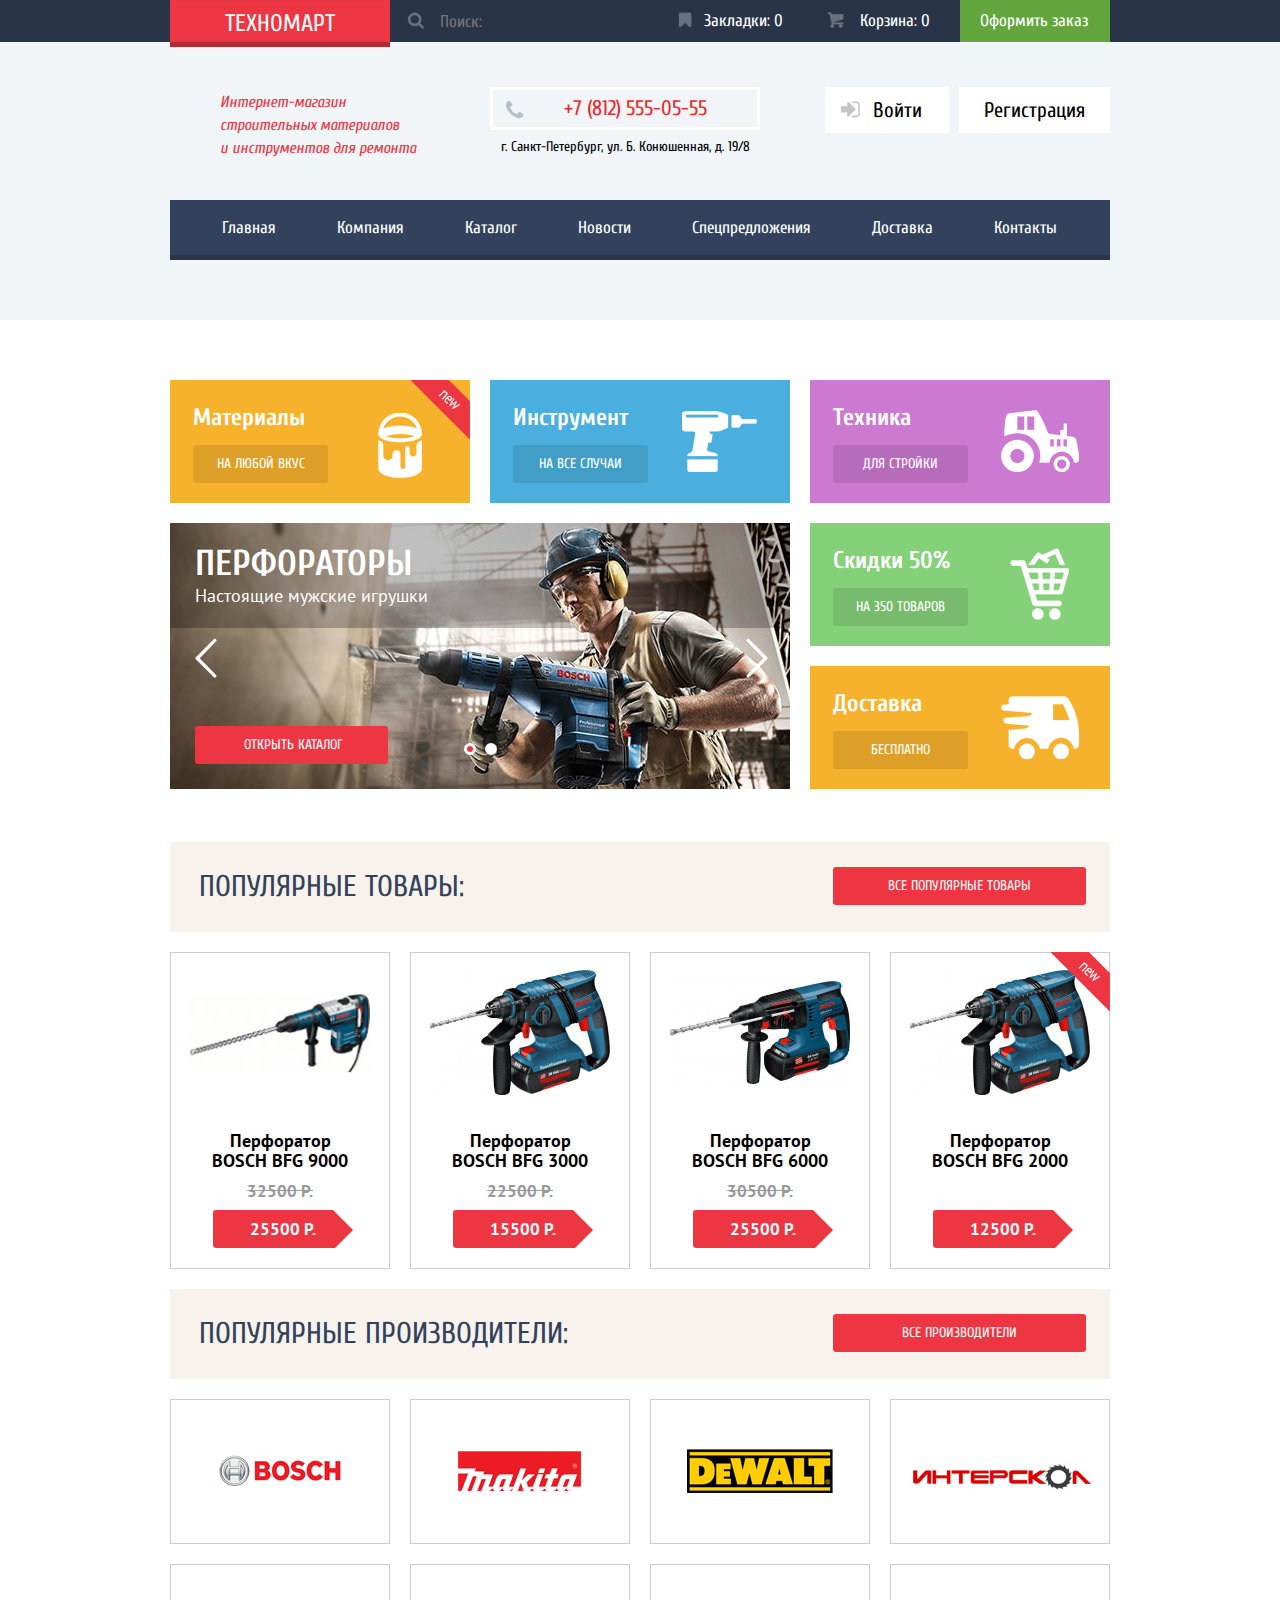
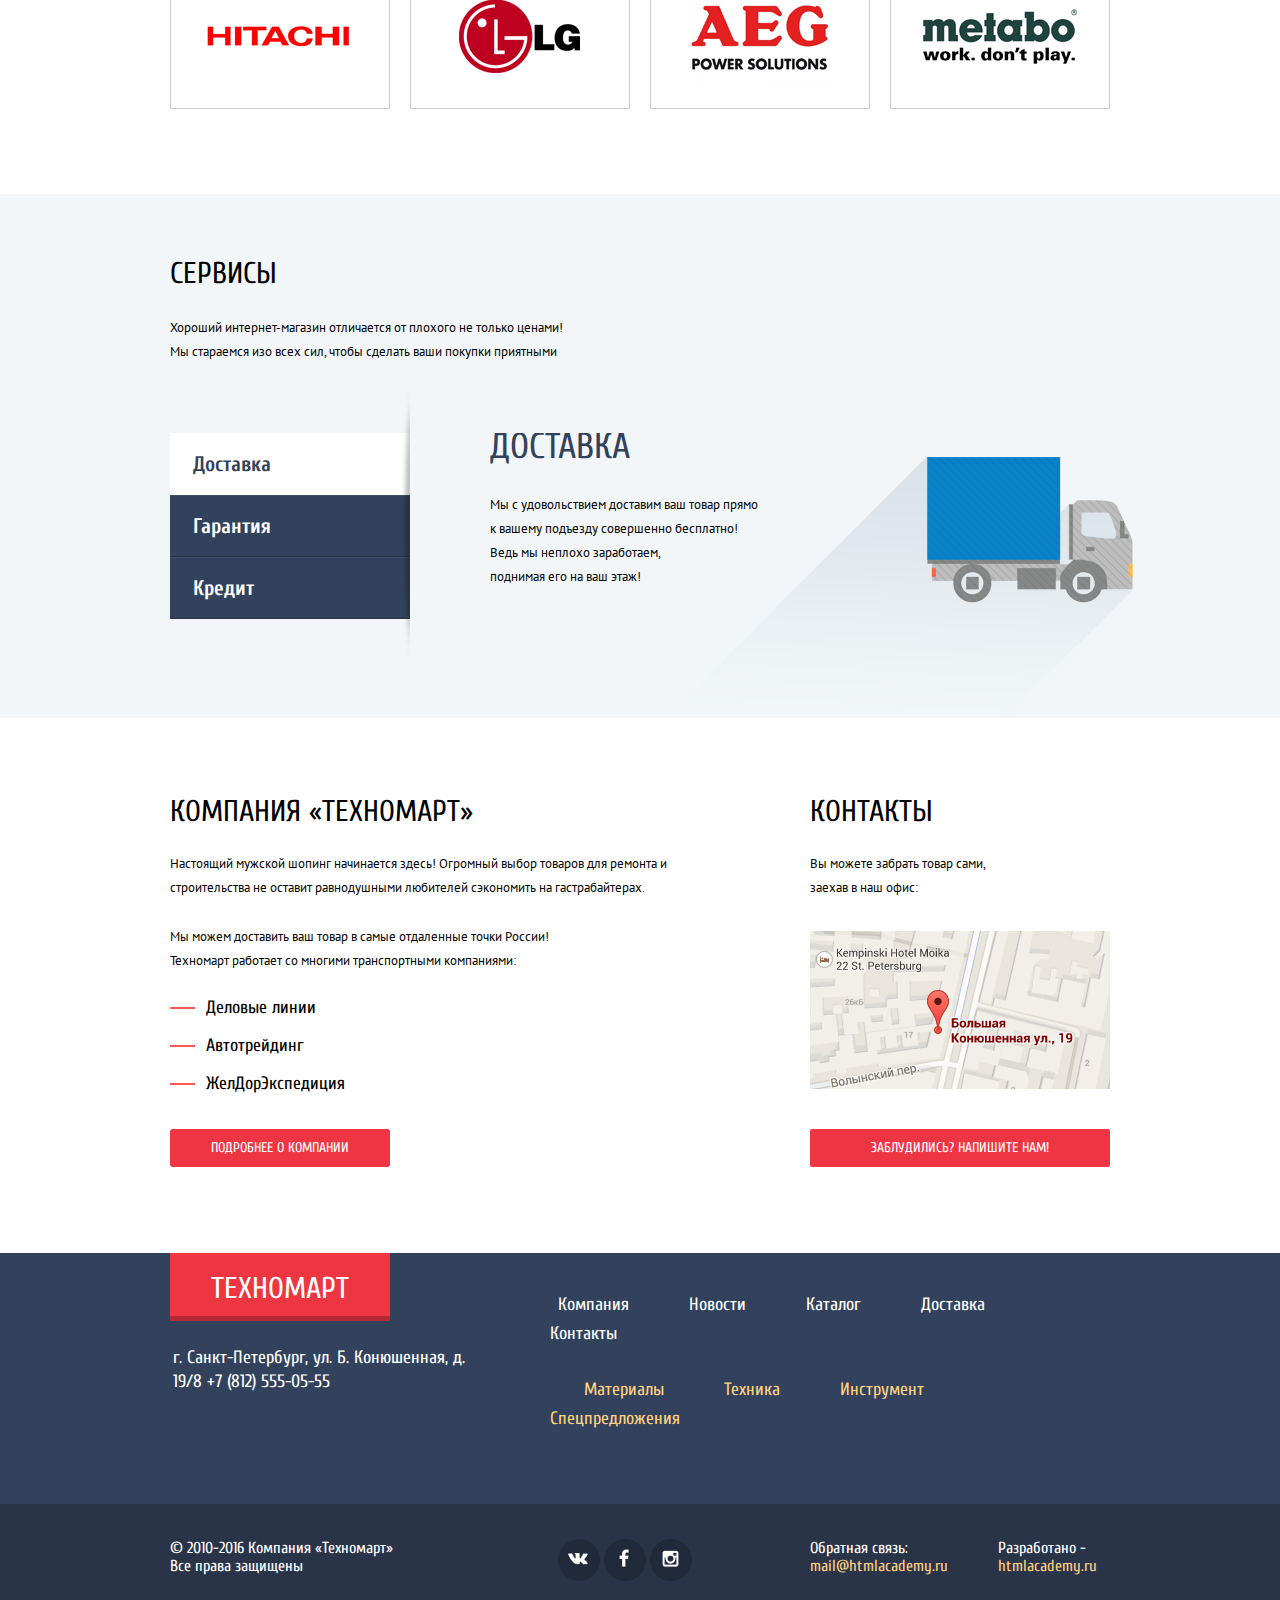
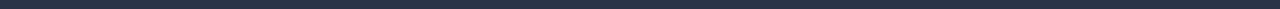
==== commit 2b96733d: "проверка" ====
--- a/index.html
+++ b/index.html
@@ -142,7 +142,7 @@
                 <a class="bookmark-btn" href="#">В закладки</a>
               </div>
               <div class="item-img">
-                <img src="img/item1.jpg" alt="Перфоратор Bosch Bfg 9000"  width="184" height="164">
+                <img src="img/item1.jpg" alt="Перфоратор Bosch Bfg 9000"  width="180" height="160">
               </div>
               <h3 class="item-title">Перфоратор BOSCH BFG 9000</h3>
               <p class="price-before">32500 р.</p>
@@ -154,7 +154,7 @@
                 <a class="bookmark-btn" href="#">В закладки</a>
               </div>
               <div class="item-img">
-                <img src="img/item2.jpg" alt="Перфоратор Bosch Bfg 3000" width="127" height="112">
+                <img src="img/item2.jpg" alt="Перфоратор Bosch Bfg 3000" width="180" height="160">
               </div>
               <h3 class="item-title">Перфоратор BOSCH BFG 3000</h3>
               <p class="price-before">22500 р.</p>
@@ -166,7 +166,7 @@
                 <a class="bookmark-btn" href="#">В закладки</a>
               </div>
               <div class="item-img">
-                <img src="img/item3.jpg" alt="Перфоратор Bosch Bfg 6000"  width="144" height="128">
+                <img src="img/item3.jpg" alt="Перфоратор Bosch Bfg 6000"  width="180" height="160">
               </div>
               <h3 class="item-title">Перфоратор BOSCH BFG 6000</h3>
               <p class="price-before">30500 р.</p>
@@ -179,7 +179,7 @@
                 <a class="bookmark-btn" href="#">В закладки</a>
               </div>
               <div class="item-img">
-                <img src="img/item4.jpg" alt="Перфоратор Bosch Bfg 2000"  width="127" height="112">
+                <img src="img/item4.jpg" alt="Перфоратор Bosch Bfg 2000"  width="180" height="160">
               </div>
               <h3 class="item-title">Перфоратор BOSCH BFG 2000</h3>
               <p class="price-before"></p>
--- a/css/style.css
+++ b/css/style.css
@@ -990,6 +990,7 @@
 
 .item .item-img {
   text-align: center;
+  max-height: 168px;
   line-height: 168px;
 }
 
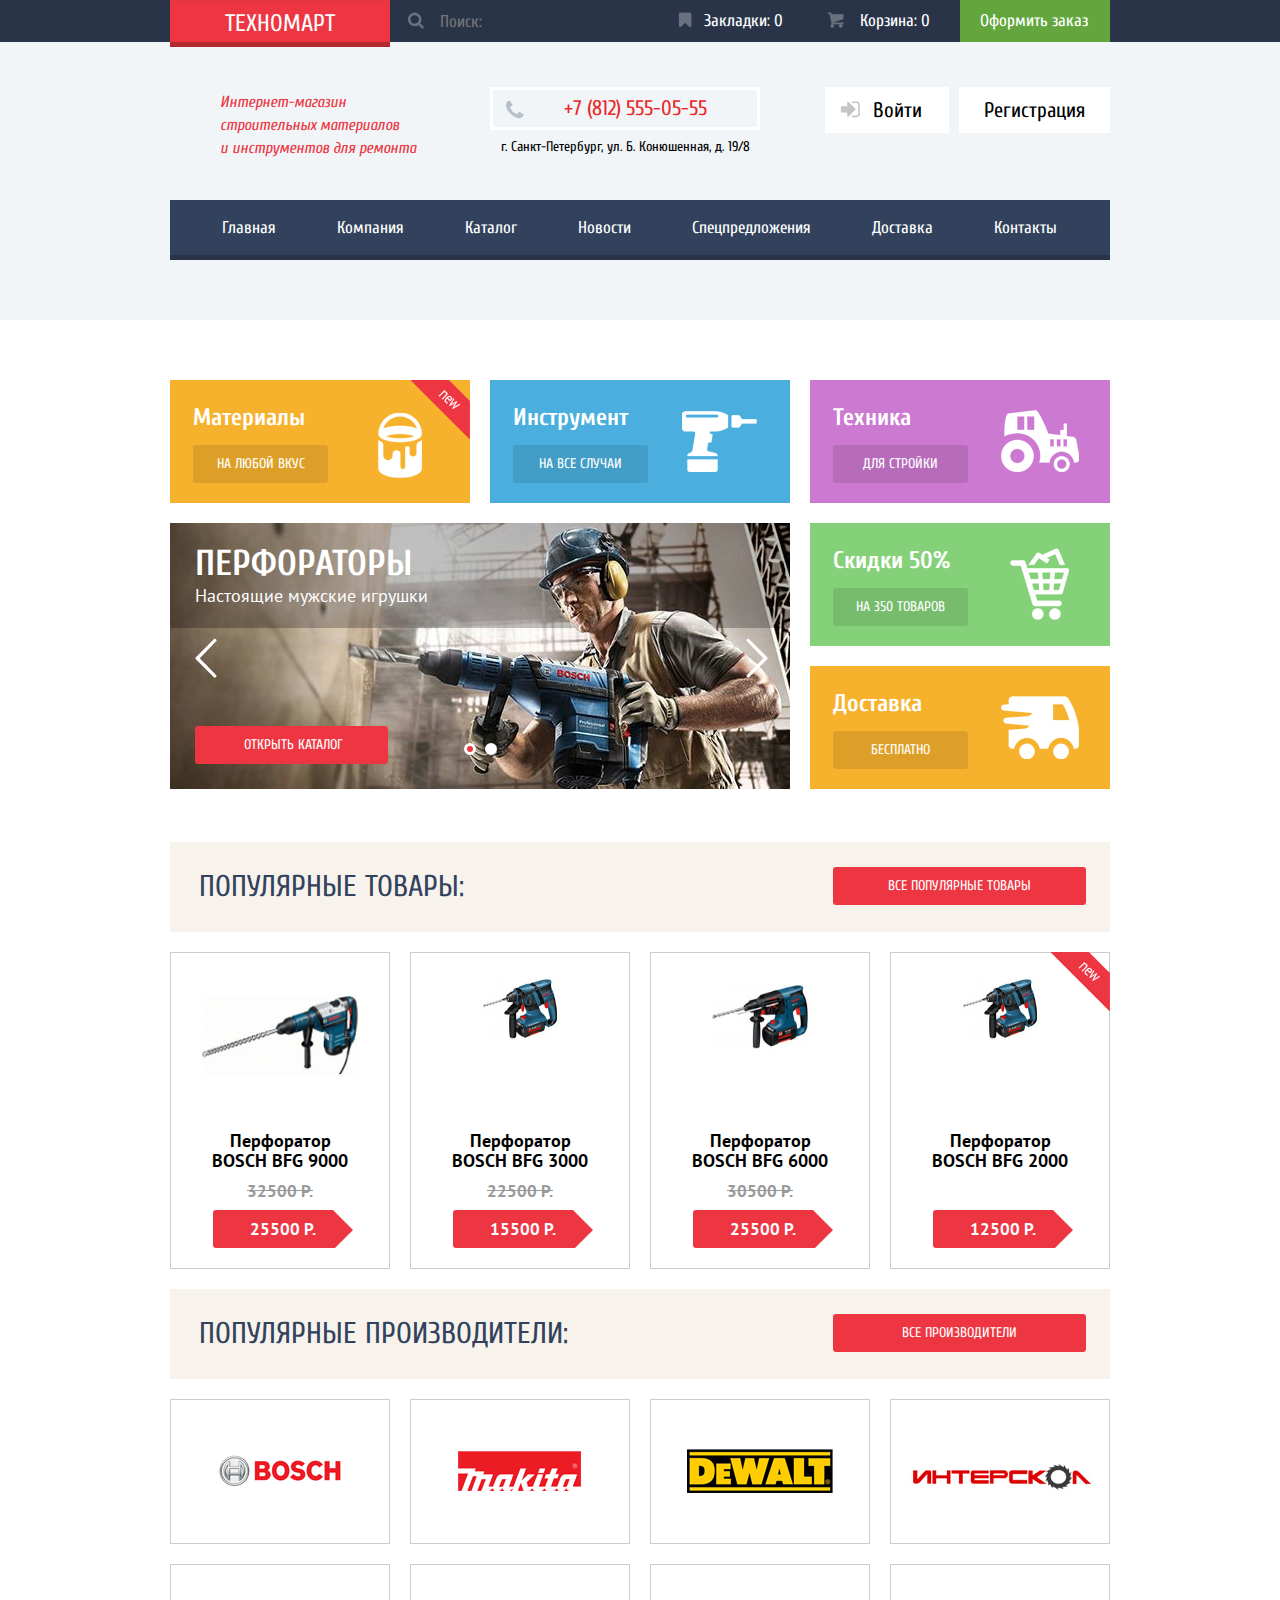
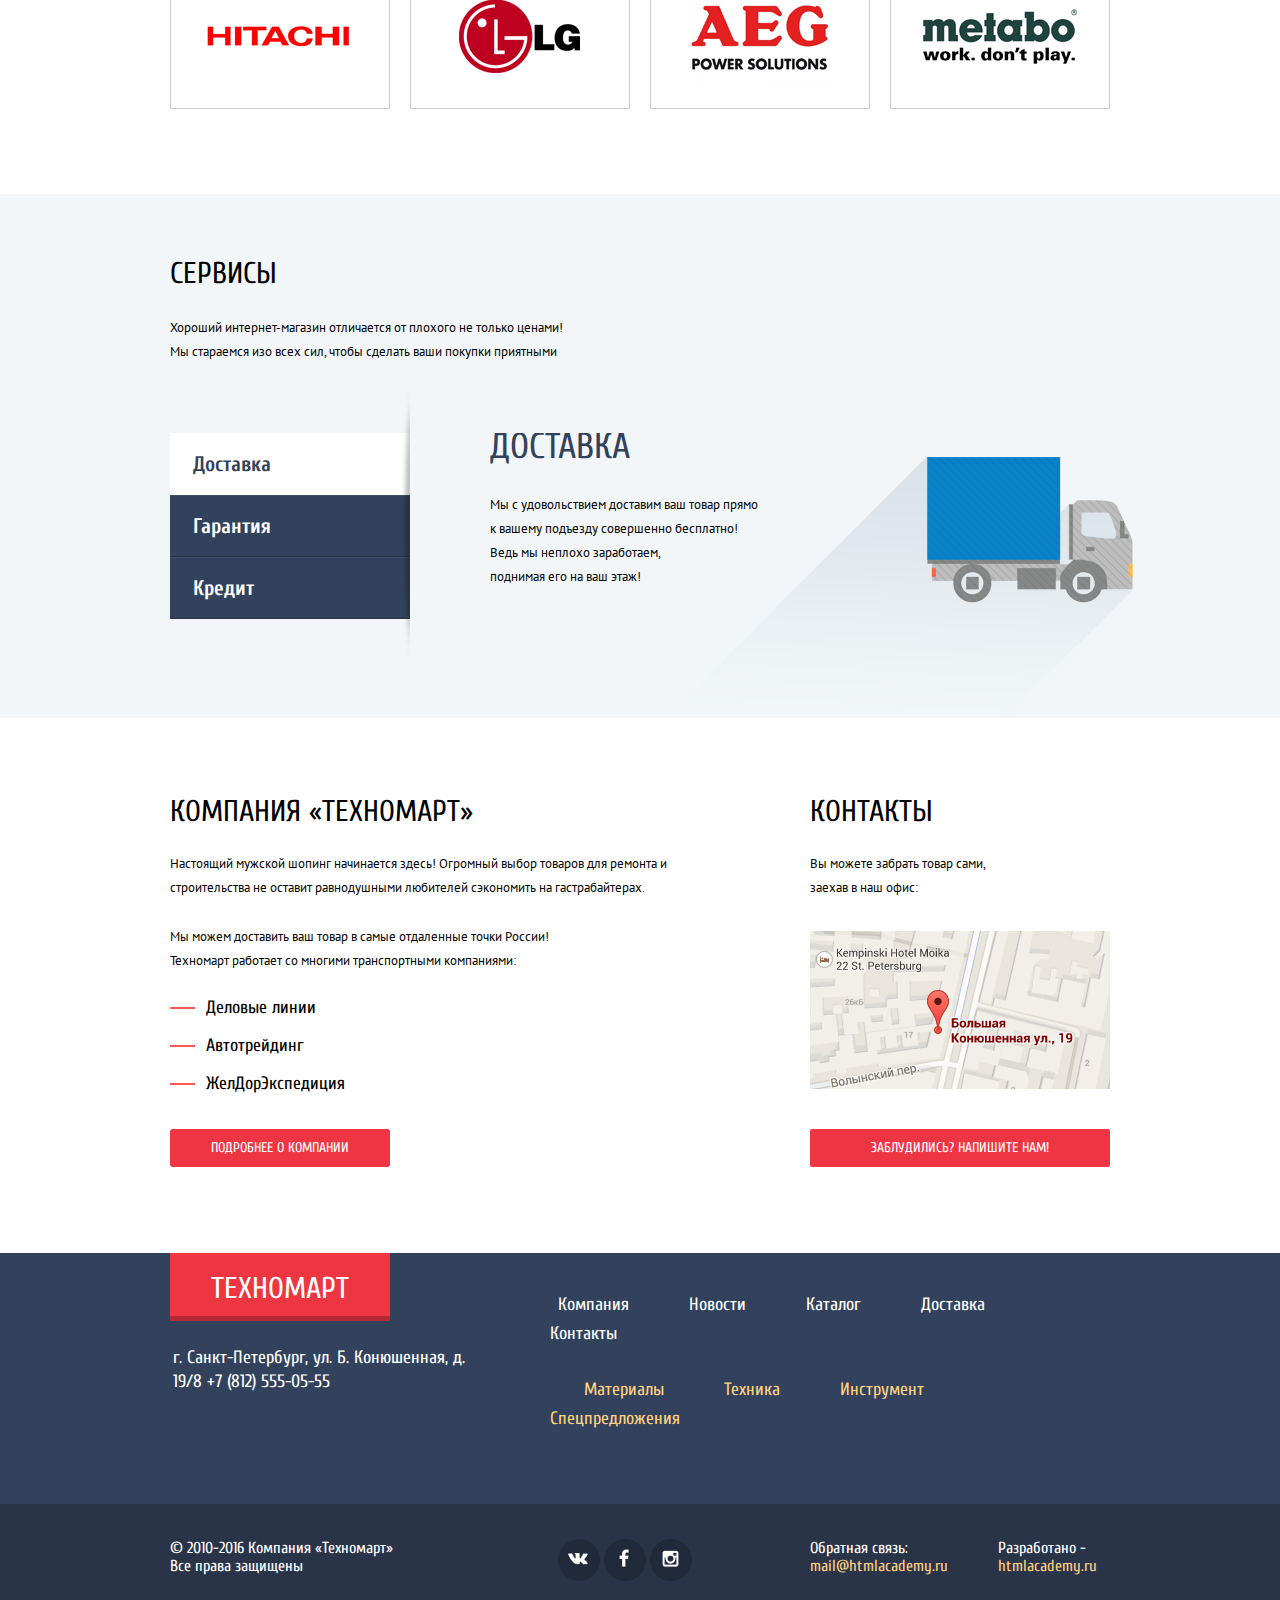
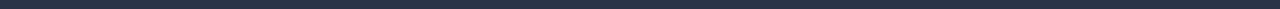
==== commit 39af7dfe: "проверка" ====
--- a/index.html
+++ b/index.html
@@ -13,8 +13,8 @@
         <a class="top-logo" href="index.html" title="На главную">Техномарт</a>
         <div class="search">
           <form action="#" method="post">
-            <input type="search" name="search" placeholder="Поиск:">
-            <label></label>
+            <input type="search" name="search" id="search"  placeholder="Поиск:">
+            <label for="search"></label>
           </form>
         </div>
         <div class="order">
@@ -142,7 +142,7 @@
                 <a class="bookmark-btn" href="#">В закладки</a>
               </div>
               <div class="item-img">
-                <img src="img/item1.jpg" alt="Перфоратор Bosch Bfg 9000"  width="180" height="160">
+                <img src="img/item1.jpg" alt="Перфоратор Bosch Bfg 9000"   width="184" height="164">
               </div>
               <h3 class="item-title">Перфоратор BOSCH BFG 9000</h3>
               <p class="price-before">32500 р.</p>
@@ -154,7 +154,7 @@
                 <a class="bookmark-btn" href="#">В закладки</a>
               </div>
               <div class="item-img">
-                <img src="img/item2.jpg" alt="Перфоратор Bosch Bfg 3000" width="180" height="160">
+                <img src="img/item2.jpg" alt="Перфоратор Bosch Bfg 3000" width="127" height="112">
               </div>
               <h3 class="item-title">Перфоратор BOSCH BFG 3000</h3>
               <p class="price-before">22500 р.</p>
@@ -166,7 +166,7 @@
                 <a class="bookmark-btn" href="#">В закладки</a>
               </div>
               <div class="item-img">
-                <img src="img/item3.jpg" alt="Перфоратор Bosch Bfg 6000"  width="180" height="160">
+                <img src="img/item3.jpg" alt="Перфоратор Bosch Bfg 6000"  width="144" height="128">
               </div>
               <h3 class="item-title">Перфоратор BOSCH BFG 6000</h3>
               <p class="price-before">30500 р.</p>
@@ -179,7 +179,7 @@
                 <a class="bookmark-btn" href="#">В закладки</a>
               </div>
               <div class="item-img">
-                <img src="img/item4.jpg" alt="Перфоратор Bosch Bfg 2000"  width="180" height="160">
+                <img src="img/item4.jpg" alt="Перфоратор Bosch Bfg 2000"  width="127" height="112">
               </div>
               <h3 class="item-title">Перфоратор BOSCH BFG 2000</h3>
               <p class="price-before"></p>
--- a/css/style.css
+++ b/css/style.css
@@ -989,9 +989,17 @@
 }
 
 .item .item-img {
-  text-align: center;
-  max-height: 168px;
-  line-height: 168px;
+  position: relative;
+  display: block;
+  width: 218px;
+  height: 168px;
+ }
+
+.item .image img {
+  position: absolute;
+  position: absolute;
+  top: 50%;
+  left: 50%;
 }
 
 .item-title {:;
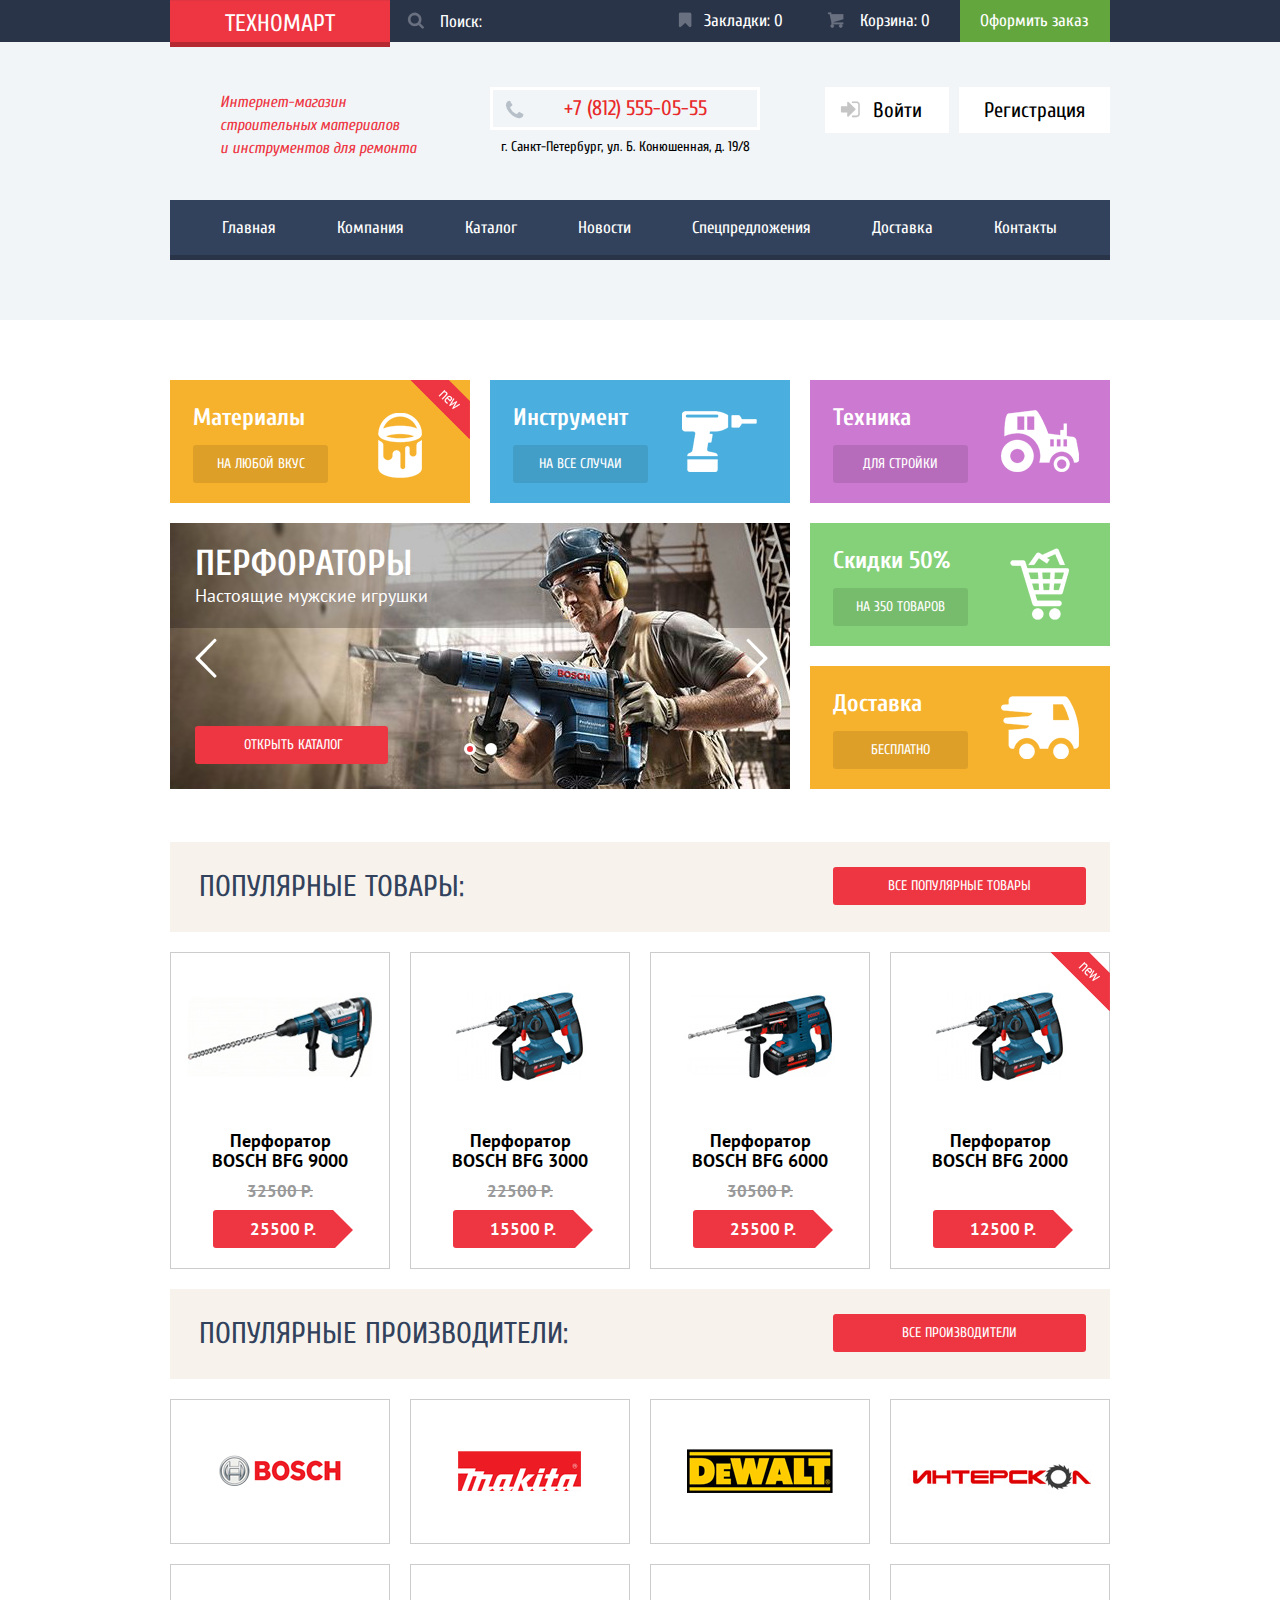
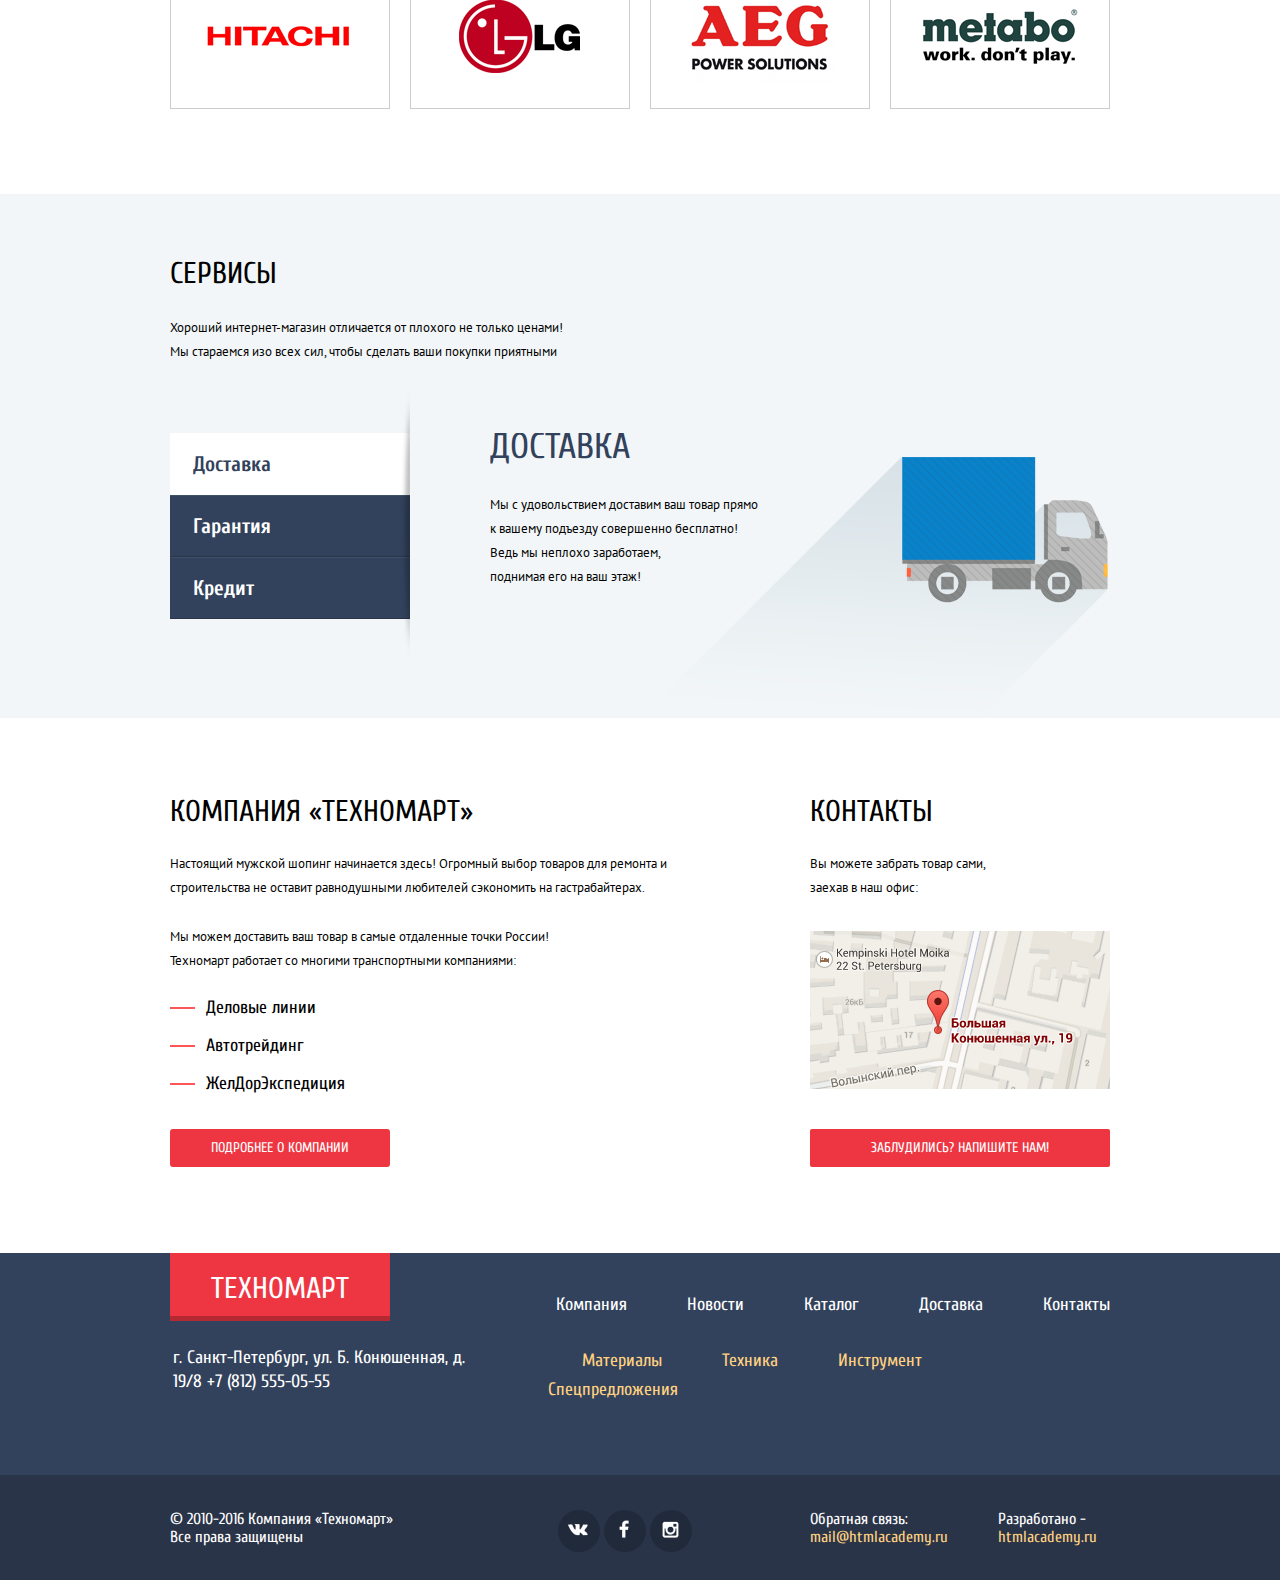
==== commit 24978440: "Финальная проверка" ====
--- a/index.html
+++ b/index.html
@@ -2,10 +2,11 @@
 <html lang="ru">
   <head>
     <meta charset="utf-8">
+    <meta name="format-detection" content="telephone=no">
     <title>Техномарт</title>
     <link rel="stylesheet" href="https://fonts.googleapis.com/css?family=Cuprum:400,400i,700|PT+Sans:400,700&amp;subset=cyrillic">
     <link rel="stylesheet" href="css/normalize.css">
-    <link rel="stylesheet" href="css/style.css">
+    <link rel="stylesheet" href="css/style.min.css">
   </head>
   <body>
     <section class="page-top">
@@ -142,7 +143,7 @@
                 <a class="bookmark-btn" href="#">В закладки</a>
               </div>
               <div class="item-img">
-                <img src="img/item1.jpg" alt="Перфоратор Bosch Bfg 9000"   width="184" height="164">
+                <img src="img/item1.jpg" alt="Перфоратор Bosch Bfg 9000"  width="218" height="168">
               </div>
               <h3 class="item-title">Перфоратор BOSCH BFG 9000</h3>
               <p class="price-before">32500 р.</p>
@@ -154,7 +155,7 @@
                 <a class="bookmark-btn" href="#">В закладки</a>
               </div>
               <div class="item-img">
-                <img src="img/item2.jpg" alt="Перфоратор Bosch Bfg 3000" width="127" height="112">
+                <img src="img/item2.jpg" alt="Перфоратор Bosch Bfg 3000" width="218" height="168">
               </div>
               <h3 class="item-title">Перфоратор BOSCH BFG 3000</h3>
               <p class="price-before">22500 р.</p>
@@ -166,7 +167,7 @@
                 <a class="bookmark-btn" href="#">В закладки</a>
               </div>
               <div class="item-img">
-                <img src="img/item3.jpg" alt="Перфоратор Bosch Bfg 6000"  width="144" height="128">
+                <img src="img/item3.jpg" alt="Перфоратор Bosch Bfg 6000"  width="218" height="168">
               </div>
               <h3 class="item-title">Перфоратор BOSCH BFG 6000</h3>
               <p class="price-before">30500 р.</p>
@@ -179,7 +180,7 @@
                 <a class="bookmark-btn" href="#">В закладки</a>
               </div>
               <div class="item-img">
-                <img src="img/item4.jpg" alt="Перфоратор Bosch Bfg 2000"  width="127" height="112">
+                <img src="img/item4.jpg" alt="Перфоратор Bosch Bfg 2000"  width="218" height="168">
               </div>
               <h3 class="item-title">Перфоратор BOSCH BFG 2000</h3>
               <p class="price-before"></p>
@@ -320,10 +321,10 @@
               <a class="main-nav-footer-link" href="#">Компания</a>
             </li>
             <li>
-              <a class="main-nav-footer-link" href="catalog.html">Новости</a>
-            </li>
-            <li>
-              <a class="main-nav-footer-link" href="#">Каталог</a>
+              <a class="main-nav-footer-link" href="#">Новости</a>
+            </li>
+            <li>
+              <a class="main-nav-footer-link" href="catalog.html">Каталог</a>
             </li>
             <li>
               <a class="main-nav-footer-link" href="#">Доставка</a>
@@ -373,7 +374,7 @@
     </section>
     <!--end page-bottom-->
     <div class="modal-content-feedback">
-      <button class="modal-content-close" type="button" title="Закрыть">Закрыть</button>
+      <button class="modal-feedback-close" type="button" title="Закрыть">Закрыть</button>
       <form class="write-us-form" action="#" method="post">
         <div class="modal-content-top">
           <div class="modal-content-container clearfix">
@@ -399,11 +400,11 @@
       </form>
     </div>
     <div class="modal-content-map">
-      <button class="modal-content-close" type="button" title="Закрыть">Закрыть</button>
+      <button class="modal-map-close" type="button" title="Закрыть">Закрыть</button>
       <iframe src="https://www.google.com/maps/embed?pb=!1m18!1m12!1m3!1d1998.5991043651577!2d30.320894616143416!3d59.93879418187627!2m3!1f0!2f0!3f0!3m2!1i1024!2i768!4f13.1!3m3!1m2!1s0x4696310fca5ba729%3A0xea9c53d4493c879f!2z0JHQvtC70YzRiNCw0Y8g0JrQvtC90Y7RiNC10L3QvdCw0Y8g0YPQuy4sIDE5LCDQodCw0L3QutGCLdCf0LXRgtC10YDQsdGD0YDQsywgMTkxMTg2!5e0!3m2!1sru!2sru!4v1479679417219" width="940" height="448" frameborder="0" style="border:0" allowfullscreen></iframe>
     </div>
     <div class="modal-content-cart">
-      <button class="modal-content-close" type="button" title="Закрыть">Закрыть</button>
+      <button class="modal-cart-close" type="button" title="Закрыть">Закрыть</button>
       <div class="modal-content-top">
         <div class="modal-content-container">
           <p>Товар добавлен в корзину!</p>
@@ -416,6 +417,6 @@
         </div>
       </div>
     </div> 
-   <script src="js/script.js"></script>
+   <script src="js/script.min.js"></script>
   </body>
 </html>
--- a/css/style.min.css
+++ b/css/style.min.css
@@ -0,0 +1 @@
+body{min-width:960px;font-family:"PT Sans","Arial",sans-serif;font-size:13px;line-height:24px;font-weight:400}.clearfix::after{content:"";display:table;clear:both}.container{width:940px;margin:0 auto;padding:0 10px}a,button,img,input,textarea{outline:none}.page-top,.search input[type=search]{margin:0;padding:0;font-family:"Cuprum","Arial",sans-serif;font-size:0;color:#fff;background:#293449}.search,.top-logo{display:inline-block;vertical-align:top}.top-logo{width:220px;height:42px;padding-top:11px;padding-bottom:8px;box-sizing:border-box;font-size:24px;line-height:24px;text-align:center;text-decoration:none;text-transform:uppercase;color:#fff;background:#ee3643;border-top:1px solid #e03643;box-shadow:0 5px 0 #b52933}.top-logo:hover{background:#ca2c37}.top-logo:active{background:#ba2732}.search{position:relative}.search input[type=search]{width:270px;height:100%;padding:12px 10px 11px 50px;font-size:17px;line-height:18px;border:none;opacity:1}.search input[type=search]::-webkit-input-placeholder{color:#fff}.search input[type=search]:-moz-placeholder,.search input[type=search]::-moz-placeholder{color:#fff}.search input[type=search]:-ms-input-placeholder{color:#fff}.search input[type=search]:focus{color:#000;background:#fff}.search input[type=search]+label::before{content:"";position:absolute;top:12px;left:17px;width:17px;height:17px;background:url(../img/sprite.png) no-repeat;background-position:-15px -829px;opacity:.3;cursor:pointer}.bookmark:hover,.cart:hover,.search input[type=search]:hover{background:#212a3a}.bookmark:hover::before,.cart:hover::before,.item-buttons .buy-btn:active::before,.item-buttons .buy-btn:hover::before,.search input[type=search]:hover+label::before{opacity:1}.search input[type=search]:focus+label::before{background:url(../img/sprite.png) no-repeat;background-position:-15px -876px}.order,.user-account li{display:inline-block;font-size:17px;line-height:18px;vertical-align:top}.bookmark{position:relative;width:106px;padding-top:12px;padding-bottom:12px;padding-left:44px}.bookmark:active,.cart:active{background:#161d29;opacity:.6}.bookmark::before,.cart::before{content:"";position:absolute;top:12px;left:18px;width:14px;height:16px;background:url(../img/sprite.png) no-repeat;background-position:-15px -321px;opacity:.3}.bookmark:active::before,.cart:active::before{opacity:.5}.bookmark,.cart,.checkout{display:block;text-decoration:none;color:#fff}.cart{position:relative;padding-top:12px;padding-bottom:12px;padding-left:50px;width:100px}.cart::before{left:17px;width:17px;background-position:-15px -367px}.cart.active{background:#ee3643}.checkout{width:108px;padding:12px 22px 12px 20px;background:#63a63e}.checkout:hover{background:#5fbb2d}.checkout:active{background:#518534;opacity:.5}.main-header{padding-top:45px;padding-bottom:65px;font-family:"Cuprum","Arial",sans-serif;color:#000;background:#f1f5f7}.slogan{float:left;width:200px;margin:4px 70px 40px 50px;font-size:16px;line-height:23px;font-style:italic;color:#ee3643}.address-header{float:left;width:270px;margin-right:30px;font-size:14px;line-height:24px;font-style:normal;text-align:center}.address-header p{margin:0}.phone{position:relative;display:block;margin-bottom:5px;padding:10px 49px 10px 70px;font-size:21px;line-height:17px;color:#e9292a;text-decoration:none;border:3px solid #fff}.logged-user::after,.logged-user::before,.login::before,.phone::before{content:"";position:absolute;top:10px;left:12px;width:19px;height:19px;background:url(../img/sprite.png) no-repeat;background-position:-15px -738px}.user-block{float:right;max-width:320px;margin:0;padding:0;font-size:0}.login{position:relative;padding:14px 27px 14px 48px}.logged-user::after,.logged-user::before,.login::before{top:14px;left:15px;width:20px;height:17px;background-position:-15px -550px}.login:hover{color:#ee3643}.login:hover::before{background-position:-15px -597px}.login:active{color:rgba(0,0,0,.3)}.login:active::before{background-position:-15px -550px}.logged-user,.login,.signup{display:inline-block;font-size:21px;line-height:18px;vertical-align:top;text-decoration:none;color:#000;background:#fff}.signup{margin-left:10px;padding:14px 25px}.signup:hover{color:#ee3643}.logged-user:active,.signup:active{color:rgba(0,0,0,.3)}.logged-user{position:relative;width:206px;padding:12px 47px}.logged-user::after,.logged-user::before{top:12px;left:14px;height:18px;background-position:-15px -923px}.logged-user::after{left:270px;width:21px;height:17px;background-position:-15px -644px}.logged-user:hover::before{background-position:-15px -971px}.logged-user:active::before{background-position:-15px -923px}.logged-user:hover::after{background-position:-15px -691px}.logged-user:active::after{background-position:-15px -644px}.user-account{width:244px;margin:10px 0 0 18px;padding:0;font-size:0}.user-account li{position:relative;margin-right:32px;font-size:16px}.user-account li:first-child::after{content:"";position:absolute;top:50%;left:90px;width:4px;height:4px;background:#32425c;border-radius:50%}.user-links{color:#32425c}.user-links:hover{color:#ee3643}.user-links:active{color:#32425c;opacity:.3}.main-navigation ul{margin:0;padding:0 0 0 21px;font-size:0;list-style:none;background:#32425c;box-shadow:0 5px 0 #293449}.main-navigation li{display:inline-block;vertical-align:top}.main-nav-link{display:block;padding:19px 30px 19px 31px;font-size:17px;line-height:17px;color:#fff;text-decoration:none}.main-nav-link:hover{background:#293449}.main-nav-link:active{background:#1d2739;opacity:.5}.active .main-nav-link{background:#32425c;opacity:1}.promo{margin-top:60px;margin-bottom:53px}.promo-block{position:relative;float:left;width:254px;height:77px;margin-right:20px;margin-bottom:20px;padding:23px;color:#fff;background:url(../img/sprite-promo.png) no-repeat}.promo-block:nth-child(n+3){margin-right:0}.promo-block:nth-child(6){margin-bottom:0}.promo-block .mark{position:absolute;top:0;right:0;width:60px;height:60px;text-indent:-1000px;overflow:hidden;z-index:20}.promo-block .mark-new{background:url(../img/mark-new.png) no-repeat 0 0}.promo-block.stuff{background-color:#f6b22d;background-position:160px -369px}.promo-block.tools{background-color:#4aafde;background-position:160px -501px}.promo-block.equipment{background-color:#cc79d1;background-position:160px -123px}.promo-block.sales{background-color:#85d179;background-position:160px -246px}.promo-block.delivery{background-color:#f6b22d;background-position:160px 0}.promo-block-btn,.promo-block-title{font-family:"Cuprum","Arial",sans-serif}.promo-block-title{margin:0 0 12px;font-weight:700;font-size:24px;line-height:30px}.promo-block-btn{display:block;width:135px;padding:10px 0;font-size:14px;line-height:18px;text-align:center;text-transform:uppercase;text-decoration:none;color:#fff;background:rgba(0,0,0,.1);border-radius:3px;cursor:pointer}.promo-block-btn:hover{background:rgba(0,0,0,.2)}.promo-block-btn:active{background:rgba(0,0,0,.3)}.promo-slider{position:relative;float:left;width:620px;height:266px;margin-right:20px}.promo-slider-controls{position:absolute;bottom:36px;left:50%;width:130px;height:10px;margin-left:-65px;text-align:center;z-index:10}.promo-slider-controls label{display:inline-block;width:6px;height:6px;margin:0 3px;vertical-align:top;background:#fff;border:3px solid #fff;border-radius:50%;cursor:pointer}#btn-next:checked~.promo-slider-controls label[for=btn-next],#btn-prev:checked~.promo-slider-controls label[for=btn-prev]{background:#ee3643}.promo-slider-arrows{position:absolute;top:115px;left:0;width:620px;height:40px;z-index:10}.promo-slider-arrows label{display:inline-block;width:22px;height:40px;background:url(../img/sprite.png) no-repeat;cursor:pointer}.promo-slider-arrows label:first-child{margin-left:25px;margin-right:526px;background-position:-15px -75px}.promo-slider-arrows label:last-child{background-position:-15px -145px}.promo-slide{position:absolute;top:0;left:0;width:100%;height:100%;overflow:hidden;display:none}.promo-slide:nth-child(1){background:#62533f url(../img/promo-slide1.jpg) no-repeat;background-position:100% 100%}.promo-slide:nth-child(2){background:#62533f url(../img/promo-slide2.jpg) no-repeat;background-position:100% 100%}#btn-next:checked~.promo-slides .promo-slide:nth-child(2),#btn-prev:checked~.promo-slides .promo-slide:nth-child(1),#services-credit:checked~.services-slides .services-slide:nth-child(3),#services-delivery:checked~.services-slides .services-slide:nth-child(1),#services-guarantee:checked~.services-slides .services-slide:nth-child(2){display:block}.promo-slide-text{width:260px;padding-left:25px;padding-top:26px;color:#fff}.promo-slide-title{margin:0;font-family:"Cuprum","Arial",sans-serif;font-size:36px;line-height:30px;font-weight:700;text-transform:uppercase;color:#fff}.promo-slide-info{margin-top:5px;font-size:18px;color:#fff}.promo-slide-btn{display:inline-block;margin-top:100px;padding:10px 45px 10px 49px;font-family:"Cuprum","Arial",sans-serif;font-size:14px;line-height:18px;text-decoration:none;text-transform:uppercase;vertical-align:top;color:#fff;background:#ee3643;border-radius:3px}.promo-slide-btn:hover{background:#ca2c37;background:#ba2732}.popular-items-header{margin-bottom:20px;font-family:"Cuprum","Arial",sans-serif;background:#f7f3ec}.popular-items-title{float:left;width:400px;margin-top:30px;margin-left:29px;margin-bottom:30px;font-size:30px;font-weight:400;line-height:30px;text-transform:uppercase;color:#32425c}.popular-items-btn{float:right;display:block;width:253px;margin-top:25px;margin-right:24px;margin-bottom:26px;padding:10px 0;font-size:14px;line-height:18px;text-align:center;color:#fff;text-decoration:none;text-transform:uppercase;background:#ee3643;border-radius:3px;border:none;cursor:pointer}.items,.popular-items-content{margin-left:-20px;font-size:0}.items{margin-bottom:32px}.item{position:relative;display:inline-block;width:218px;margin-left:20px;margin-bottom:20px;vertical-align:top;text-align:center;color:#000;border:1px solid #ccc}.item .mark{position:absolute;top:-1px;right:-1px;width:60px;height:60px;text-indent:-1000px;overflow:hidden;z-index:20}.item .mark-new{background:url(../img/mark-new.png) no-repeat 0 0}.item .item-buttons{position:absolute;top:0;left:0;width:218px;height:88px;padding:40px 0;background-color:#fff;cursor:pointer;z-index:10}.item-buttons .buy-btn{color:#fff;border-bottom-color:#367315}.item-buttons .bookmark-btn,.item-buttons .buy-btn{display:block;width:129px;margin:0 auto 7px;padding:7px 0;font-family:"Cuprum","Arial",sans-serif;font-size:14px;font-weight:400;line-height:18px;text-decoration:none;text-transform:uppercase;border-radius:3px;border:3px solid #63a63e;background-color:#63a63e}.item-buttons .buy-btn{position:relative}.item-buttons .buy-btn::before{content:"";position:absolute;top:7px;left:13px;width:17px;height:16px;background:url(../img/sprite.png) no-repeat;background-position:-15px -367px;opacity:.3}.item-buttons .buy-btn:hover{border-color:#5fbb2d #5fbb2d #367315;background-color:#5fbb2d}.item-buttons .buy-btn:active{border-color:#518534;background-color:#518534}.item-buttons .bookmark-btn{color:#32425c;background:#fff;border-bottom-color:#63a63e}.item-buttons .bookmark-btn:hover{border-color:#32425c}.item-buttons .bookmark-btn:active{border-color:#32425c;opacity:.3}.item .item-buttons{display:none}.item:hover .item-buttons{display:block}.item:hover{border:1px solid #fff;box-shadow:0 10px 23px 0 #a9adb5}.item .item-img{width:218px;height:168px;overflow:hidden}.item-image img{max-width:100%}.item-title{min-height:40px;margin:10px 0 0;padding:0 30px;font-size:18px;line-height:20px;font-weight:700}.item .price-before,.item .price-now{font-size:17px;line-height:18px;font-weight:700;text-transform:uppercase;cursor:pointer}.item .price-before{min-height:18px;margin-top:11px;margin-bottom:10px;text-decoration:line-through;color:#999}.item .price-now{position:relative;width:80px;margin:10px 36px 20px 42px;padding:10px 30px;color:#fff;background:#ee3643;border-radius:3px}.item .price-now:after{content:"";position:absolute;top:0;right:-20px;width:0;height:0;border:20px solid #fff;border-left-color:transparent}.popular-brends{margin-bottom:65px}.popular-brends-header{margin-bottom:20px;font-family:"Cuprum","Arial",sans-serif;background:#f7f3ec}.popular-brends-title{float:left;width:400px;margin-top:30px;margin-left:29px;margin-bottom:30px;font-size:30px;font-weight:400;line-height:30px;text-transform:uppercase;color:#32425c}.popular-brends-btn{float:right;display:block;width:253px;margin-top:25px;margin-right:24px;margin-bottom:26px;padding:10px 0;font-size:14px;line-height:18px;text-align:center;text-decoration:none;text-transform:uppercase;color:#fff;background:#ee3643;border-radius:3px;border:none;cursor:pointer}.brends-logo{margin:0;padding:0;font-size:0}.brends-logo-item{display:inline-block;width:218px;height:143px;margin-right:20px;margin-bottom:20px;text-align:center;vertical-align:top;border:1px solid #ccc}.brends-logo-item:nth-child(4n){margin-right:0}.brends-logo-item:hover{border:1px solid #fff;box-shadow:0 10px 23px 0 #a9adb5}.brends-logo-item:active{border:1px solid #fff;box-shadow:0 8px 9px 0 #a9adb5;opacity:.3}.services{padding-top:68px;background:#f2f6f8}.services-title{margin:0 0 30px;font-family:"Cuprum","Arial",sans-serif;font-size:30px;line-height:24px;font-weight:400;text-transform:uppercase;color:#000}.services-slogan{margin:0 0 69px;width:400px;color:#000}.services-slider{position:relative;width:970px;height:285px}.services-controls{position:absolute;top:0;left:0;width:240px}.services-controls::after{content:"";position:absolute;top:-45px;left:230px;width:10px;height:272px;background:url(../img/shadow.png) no-repeat}.services-controls label{display:block;width:194px;padding:15px 23px;font-family:"Cuprum","Arial",sans-serif;font-size:21px;line-height:30px;font-weight:700;color:#fff;background:#32425c;border-top:1px solid #405069;border-bottom:1px solid #293449;cursor:pointer}.services-controls label:hover{background:#293449}#services-credit:checked~.services-controls label[for=services-credit],#services-delivery:checked~.services-controls label[for=services-delivery],#services-guarantee:checked~.services-controls label[for=services-guarantee]{color:#32425c;background:#fff;border-color:#fff}.services-slide{position:absolute;top:0;left:320px;display:none;width:650px;height:100%;overflow:hidden}.services-slide:nth-child(1){background:url(../img/delivery-slide.png) no-repeat;background-position:150px 24px}.services-slide:nth-child(2){background:url(../img/guarantee-slide.png) no-repeat;background-position:240px 2px}.services-slide:nth-child(3){background:url(../img/credit-slide.png) no-repeat;background-position:183px 0}.services-slide-text{font-size:0}.services-slide-text.delivery{width:275px}.services-slide-text.guarantee{width:380px}.services-slide-text.credit{width:290px}.services-slide-title{margin:2px 0 34px;font-family:"Cuprum","Arial",sans-serif;font-size:36px;line-height:24px;font-weight:400;text-transform:uppercase;color:#32425c}.services-slide-info{margin:0;font-size:13px;color:#000}.credit-btn{display:block;width:195px;margin-top:29px;padding:10px 0;font-family:"Cuprum","Arial",sans-serif;font-size:14px;line-height:18px;text-align:center;text-transform:uppercase;text-decoration:none;color:#fff;background:#ee3643;border-radius:3px}.info{padding-top:82px;padding-bottom:86px}.info-about{float:left;width:540px}.info-about-title{margin:0 0 28px;font-family:"Cuprum","Arial",sans-serif;font-size:30px;line-height:24px;font-weight:400;text-transform:uppercase}.info-about p{margin:0 0 25px}.breadcrumbs ul,.shipping{margin:0;padding:0;font-size:0}.about-us-btn,.shipping li{font-family:"Cuprum","Arial",sans-serif}.shipping li{position:relative;margin-bottom:18px;padding-left:36px;font-weight:400;list-style:none;font-size:18px;line-height:20px}.shipping li::before{content:"";position:absolute;top:9px;left:0;width:25px;height:2px;background:#fb565a}.about-us-btn{display:block;width:220px;padding:10px 0;margin-top:35px;font-size:14px;line-height:18px;text-align:center;color:#fff;text-transform:uppercase;text-decoration:none;background:#ee3643;border-radius:3px;border:none;cursor:pointer}.info-contacts{float:right;width:300px;font-size:0}.info-contacts-title{margin:0 0 28px;font-family:"Cuprum","Arial",sans-serif;font-size:30px;line-height:24px;font-weight:400;text-transform:uppercase}.info-contacts p{margin:0;font-size:13px}.feedback-btn,.map{display:block;cursor:pointer}.map{height:158px;margin-top:31px;margin-bottom:40px}.feedback-btn{width:300px;padding:10px 0;font-family:"Cuprum","Arial",sans-serif;font-size:14px;line-height:18px;text-align:center;color:#fff;text-decoration:none;text-transform:uppercase;background:#ee3643;border-radius:2px;border:none}.breadcrumbs ul{padding:20px 0 15px;list-style:none}.breadcrumbs li{position:relative;display:inline-block;margin:0 39px 0 0;padding:0;font-size:0;vertical-align:top}.breadcrumbs li::before{content:"";position:absolute;top:2px;left:-23px;width:8px;height:12px;background:url(../img/sprite.png) no-repeat;background-position:-15px -787px}.breadcrumbs li:first-child::before{content:none}.breadcrumbs-nav{position:relative;display:inline-block;font-size:13px;line-height:18px;text-transform:uppercase;text-decoration:none;color:#000}.breadcrumbs-nav.home{position:relative;top:2px;left:0;width:15px;height:12px;text-indent:-9999px;background:url(../img/sprite.png) no-repeat;background-position:-15px -461px}.catalog-title{margin:0 0 20px;padding:30px;font-family:"Cuprum","Arial",sans-serif;font-size:30px;font-weight:400;line-height:30px;text-transform:uppercase;color:#32425c;background:#f2f6f8}.filter{float:left;width:220px;font-family:"PT Sans","Arial",sans-serif}.filter-title{margin-bottom:10px;padding:10px 18px;font-size:13px;line-height:18px;text-transform:uppercase;color:#000;background:#f7f3ec}.range-filter{border-bottom:1px solid #e5e5e5}.range-filter-title{margin-bottom:15px;font-size:17px;line-height:30px;font-weight:700;text-transform:uppercase;color:#000}.range-controls{position:relative;height:80px;margin-bottom:9px;padding:0 20px;background:#f7f3ec;border-radius:0 0 5px 5px;overflow:hidden}.range-controls .scale{margin-top:39px;height:2px;background:#d7dcde}.range-controls .bar{height:2px;background:#00ca74}.range-controls .toggle{position:absolute;top:30px;left:20px;width:4px;height:4px;background:#ababab;border:8px solid #fff;border-radius:50%;box-shadow:0 2px 1px 0 #d4d1cb;cursor:pointer}.range-controls .max-toggle{left:160px}.brend-filter,.price-controls{position:relative;font-size:0}.price-controls input{display:inline-block;width:75px;padding:10px;margin-bottom:25px;font-family:"PT Sans","Arial",sans-serif;font-size:17px;line-height:18px;text-align:center;vertical-align:top;color:#283136;background:#f7f3ec;border:none;border-radius:5px}.price-controls .min-price{margin-right:30px}.price-controls::after{content:"";position:absolute;top:25%;left:50%;height:1px;width:10px;margin:0 -5px;background:#444}.brend-filter{margin:14px 0 0;padding:0;border:none;border-bottom:1px solid #e5e5e5}legend{font-size:17px;line-height:30px;font-weight:700;text-transform:uppercase;color:#000}.brend-filter legend{margin-bottom:15px}input[type=checkbox],input[type=radio]{display:none}input[type=checkbox]+label{position:relative;display:block;margin-bottom:17px;padding-left:35px;font-size:15px;line-height:23px;text-transform:uppercase;cursor:pointer}input[type=checkbox]+label:last-child{margin-bottom:21px}input[type=checkbox]+label::before{content:"";position:absolute;top:0;left:0;display:block;width:27px;height:23px;background:url(../img/spritecheckbox.png) no-repeat;background-position:-10px -10px}input[type=checkbox]:checked+label::before{background-position:-10px -139px}input[type=checkbox]+label:hover::before{background-position:-10px -53px}input[type=checkbox]:checked+label:hover::before{background-position:-10px -182px}input[type=checkbox]:disabled+label::before{color:rgba(0,0,0,.4);background-position:-10px -96px}input[type=checkbox]:checked:disabled+label{color:rgba(0,0,0,.4);background-position:-10px -225px}.power-filter{margin:14px 0 0;padding:0;font-size:0;border:none}.power-filter legend{margin-bottom:13px}input[type=radio]+label{position:relative;display:block;margin-bottom:16px;padding-left:35px;font-size:14px;line-height:25px;text-transform:uppercase;cursor:pointer}input[type=radio]+label::before{content:"";position:absolute;top:0;left:0;display:block;width:17px;height:17px;border:3px solid #c1c1c1;border-radius:50%}input[type=radio]:checked+label::after{content:"";position:absolute;top:8px;left:8px;display:block;width:7px;height:7px;background:#c1c1c1;border-radius:50%}input[type=radio]+label:hover::before{border-color:#b5b5b5}input[type=radio]:checked+label:hover::after{background:#b5b5b5}input[type=radio]:checked:disabled+label,input[type=radio]:disabled+label{color:rgba(0,0,0,.4)}.filter-btn{display:block;width:140px;margin-top:55px;padding:10px 38px;font-family:"PT Sans","Arial",sans-serif;font-size:13px;line-height:18px;color:#000;text-transform:uppercase;background:0 0;border:1px solid #e5e5e5;border-radius:2px;cursor:pointer}.catalog-content{float:right;width:700px}.sort{display:inline-block;width:700px;margin-bottom:20px;font-size:0;vertical-align:top;background:#f7f3ec;border-radius:3px}.sort-title{width:101px;padding:10px 19px;font-size:13px;line-height:18px;text-transform:uppercase;color:#000}.sort-title,.sort-use,.sort-use li{display:inline-block;vertical-align:top}.sort-use{width:500px;margin:0;padding:0;list-style:none}.sort-use li{margin-top:10px}.sort-use li:nth-child(1){margin-left:100px}.sort-use li:nth-child(2){margin-left:72px}.sort-use li:nth-child(3){margin-left:65px}.sort-use-link{font-size:13px;line-height:18px;text-transform:uppercase;text-decoration:none;color:#acaaa5;border-bottom:1px dashed #ee3643}.sort-use-link:hover{text-decoration:none;color:#000;border-bottom:1px solid #ee3643}.sort-use-link:active{text-decoration:none;color:#ee3643}.sort-use-link.active{color:#ee3643;border-bottom:none}.sort-index{position:relative;display:inline-block;width:60px;vertical-align:top}.sort-index-up{position:absolute;top:-8px;left:1px;border-left:5px solid transparent;border-right:5px solid transparent;border-bottom:10px solid #c6c2bd}.sort-index-down{position:absolute;top:15px;right:16px;border-top:10px solid #c6c2bd}.sort-index-down,.sort-index-down:hover,.sort-index-up:hover{border-left:5px solid transparent;border-right:5px solid transparent}.sort-index-up:hover{border-bottom:10px solid #000}.sort-index-down:hover{border-top:10px solid #000}.sort-index-up:active{border-bottom:10px solid #ee3643}.sort-index-down:active,.sort-index-up.active,.sort-index-up:active{border-left:5px solid transparent;border-right:5px solid transparent}.sort-index-down:active{border-top:10px solid #ee3643}.sort-index-up.active{border-bottom:10px solid#ee3643}.pagination{margin:0 0 60px;padding:0;font-size:0}.pagination li{display:inline-block;margin-right:10px;vertical-align:top}.pagination-page{display:block;min-width:36px;height:36px;font-size:13px;line-height:38px;text-transform:uppercase;text-align:center;text-decoration:none;color:#000;border:1px solid #e5e5e5;border-radius:3px}.pagination-page.next{padding:0 31px}.pagination-page:hover{border:1px solid #bdc6ca}.pagination-page:active{border:1px solid #ee3643}.pagination-page.active{color:#fff;background:#ee3643}.catalog-info{padding:68px 0;color:#000;background:#f2f6f8}.catalog-info-title{margin:0 0 29px;font-family:"Cuprum","Arial",sans-serif;font-size:30px;font-weight:400;line-height:24px;text-transform:uppercase}.catalog-info-content,.developer p,.mail p{margin:0;padding:0}.main-footer{font-family:"Cuprum","Arial",sans-serif;color:#fff;background:#32425c}.main-footer-info{float:left;width:340px}.bottom-logo{display:inline-block;width:220px;height:63px;margin-right:100px;margin-bottom:30px;padding-top:21px;padding-bottom:21px;box-sizing:border-box;font-size:30px;line-height:30px;text-align:center;vertical-align:top;color:#fff;text-decoration:none;text-transform:uppercase;background-color:#ee3643;box-shadow:0 5px 0 #b52933}.address-footer{width:325px;padding:0 3px;font-size:18px;line-height:24px;font-style:normal}.navigation-footer{float:right;width:562px;margin:0;padding:0;font-size:0}.main-navigation-footer{padding:0;margin:40px 0 0;font-size:0}.main-navigation-footer li,.promo-navigation-footer li{display:inline-block;margin-right:60px;text-align:right;vertical-align:top}.main-navigation-footer li:first-child{margin-left:8px}.main-navigation-footer li:last-child{margin-right:0}.main-nav-footer-link{font-family:"Cuprum","Arial",sans-serif;font-size:18px;line-height:24px;text-decoration:none;color:#fff}.promo-navigation-footer{padding:0;margin:27px 0 68px;font-size:0}.promo-navigation-footer li:first-child{margin-left:34px}.promo-navigation-footer li:last-child{margin-right:0}.page-bottom,.promo-nav-footer-link{font-family:"Cuprum","Arial",sans-serif}.promo-nav-footer-link{text-decoration:none;font-size:18px;line-height:24px;color:#ffd180}.main-nav-footer-link:hover,.promo-nav-footer-link:hover{text-decoration:underline}.main-nav-footer-link:active,.promo-nav-footer-link:active{text-decoration:none;opacity:.5}.page-bottom{padding-top:35px;padding-bottom:28px;font-size:16px;line-height:18px;color:#fff;background:#293449}.copyright{float:left;width:230px;margin:0 150px 0 0;padding:0}.social{float:left;width:150px;margin-right:110px;text-align:center}.social-btn{display:inline-block;width:42px;height:42px;font-size:0;vertical-align:top;text-decoration:none;color:#fff;background:#212a3a url(../img/sprite.png) no-repeat;border-radius:50%}.social-btn:active,.social-btn:hover{background-color:#ee3643}.social-btn-vk{background-position:-5px -1005px}.social-btn-fb{background-position:0 -403px}.social-btn-inst{background-position:-3px -492px}.mail{float:left;width:140px}.developer{float:right;width:112px}.bottom-link{font-family:"Cuprum","Arial",sans-serif;font-size:16px;line-height:18px;color:#ffd180;text-decoration:none;cursor:pointer}.bottom-link:hover{text-decoration:underline}.bottom-link:active{text-decoration:none;color:#e13643}.modal-content-feedback{position:fixed;top:25%;left:50%;display:none;z-index:100;width:620px;margin-left:-310px;color:#000;background:#fff;border-top:7px solid #ee3643;box-shadow:0 20px 37px #595a5a}.modal-content-container{width:460px;margin:0 auto;padding:0 80px}.modal-feedback-show{display:block;animation:bounce .6s}.modal-feedback-error{animation:shake .6s}@keyframes bounce{0%{-webkit-transform:translateY(-2000px);-ms-transform:translateY(-2000px);transform:translateY(-2000px)}70%{-webkit-transform:translateY(30px);-ms-transform:translateY(30px);transform:translateY(30px)}90%{-webkit-transform:translateY(-10px);-ms-transform:translateY(-10px);transform:translateY(-10px)}to{-webkit-transform:translateY(0);-ms-transform:translateY(0);transform:translateY(0)}}@keyframes shake{0%,to{-webkit-transform:translateX(0);-ms-transform:translateX(0);transform:translateX(0)}10%,30%,50%,70%,90%{-webkit-transform:translateX(-10px);-ms-transform:translateX(-10px);transform:translateX(-10px)}20%,40%,60%,80%{-webkit-transform:translateX(10px);-ms-transform:translateX(10px);transform:translateX(10px)}}.modal-content-feedback .modal-content-top{padding-top:45px;padding-bottom:24px}.email-field,.name-field{float:left;width:220px;margin-bottom:22px}.email-field{float:right}.modal-content-cart p,.write-us-form label{font-family:"Cuprum","Arial",sans-serif;line-height:18px}.write-us-form label{display:inline-block;margin-bottom:10px;font-size:18px}.write-us-form input[type=email],.write-us-form input[type=text],.write-us-form textarea{padding:8px 14px;width:188px;font-family:"PT Sans","Arial",sans-serif;font-size:13px;line-height:18px;color:#999;border:2px solid #d7dcde;border-radius:3px}.write-us-form textarea{width:428px;min-height:94px}.modal-content-bottom{padding:37px 0;background:#f1f1f1}.modal-btn{display:block;padding:7px 0;font-family:"Cuprum","Arial",sans-serif;font-size:14px;line-height:24px;text-align:center;text-transform:uppercase;text-decoration:none;color:#fff;background:#ee3643;border:none;border-radius:3px;outline:none;cursor:pointer}.modal-btn-send{width:460px}.modal-btn-send:hover{background:#b22832}.modal-content-map{position:fixed;top:50%;left:50%;z-index:50;display:none;width:940px;height:448px;margin-top:-224px;margin-left:-470px;background:#e9e5dc url(../img/modal-map.png);box-shadow:0 0 15px 0 #c4c3c4}.modal-map-show{display:block}.modal-content-cart{position:fixed;top:25%;left:50%;z-index:50;display:none;width:620px;margin-left:-310px;color:#000;background:#fff;border-top:7px solid #ee3643;box-shadow:0 20px 37px 0 #767d8b}.modal-content-cart .modal-content-top{padding-top:69px;padding-bottom:76px}.modal-content-cart p{position:relative;margin:0;padding:0 0 0 99px;font-size:30px}.modal-content-cart p::before{content:"";position:absolute;top:-25px;left:0;width:66px;height:66px;background:#63a63e url(../img/sprite.png) no-repeat;background-position:0 5px;border-radius:50%}.modal-btn-order{float:left;width:220px}.modal-btn-continue{float:right;width:220px;color:#000;background:#fff}.modal-cart-close,.modal-feedback-close,.modal-map-close{position:absolute;top:9px;right:9px;width:21px;height:21px;font-size:0;background-color:transparent;border:0;cursor:pointer}.modal-cart-close::after,.modal-cart-close::before,.modal-feedback-close::after,.modal-feedback-close::before,.modal-map-close::after,.modal-map-close::before{content:"";position:absolute;top:8px;right:-2px;width:25px;height:5px;background-color:#ee3643;border-radius:1px}.modal-cart-close::before,.modal-feedback-close::before,.modal-map-close::before{-webkit-transform:rotate(45deg);-ms-transform:rotate(45deg);transform:rotate(45deg)}.modal-cart-close::after,.modal-feedback-close::after,.modal-map-close::after{-webkit-transform:rotate(45deg);-ms-transform:rotate(45deg);transform:rotate(-45deg)}